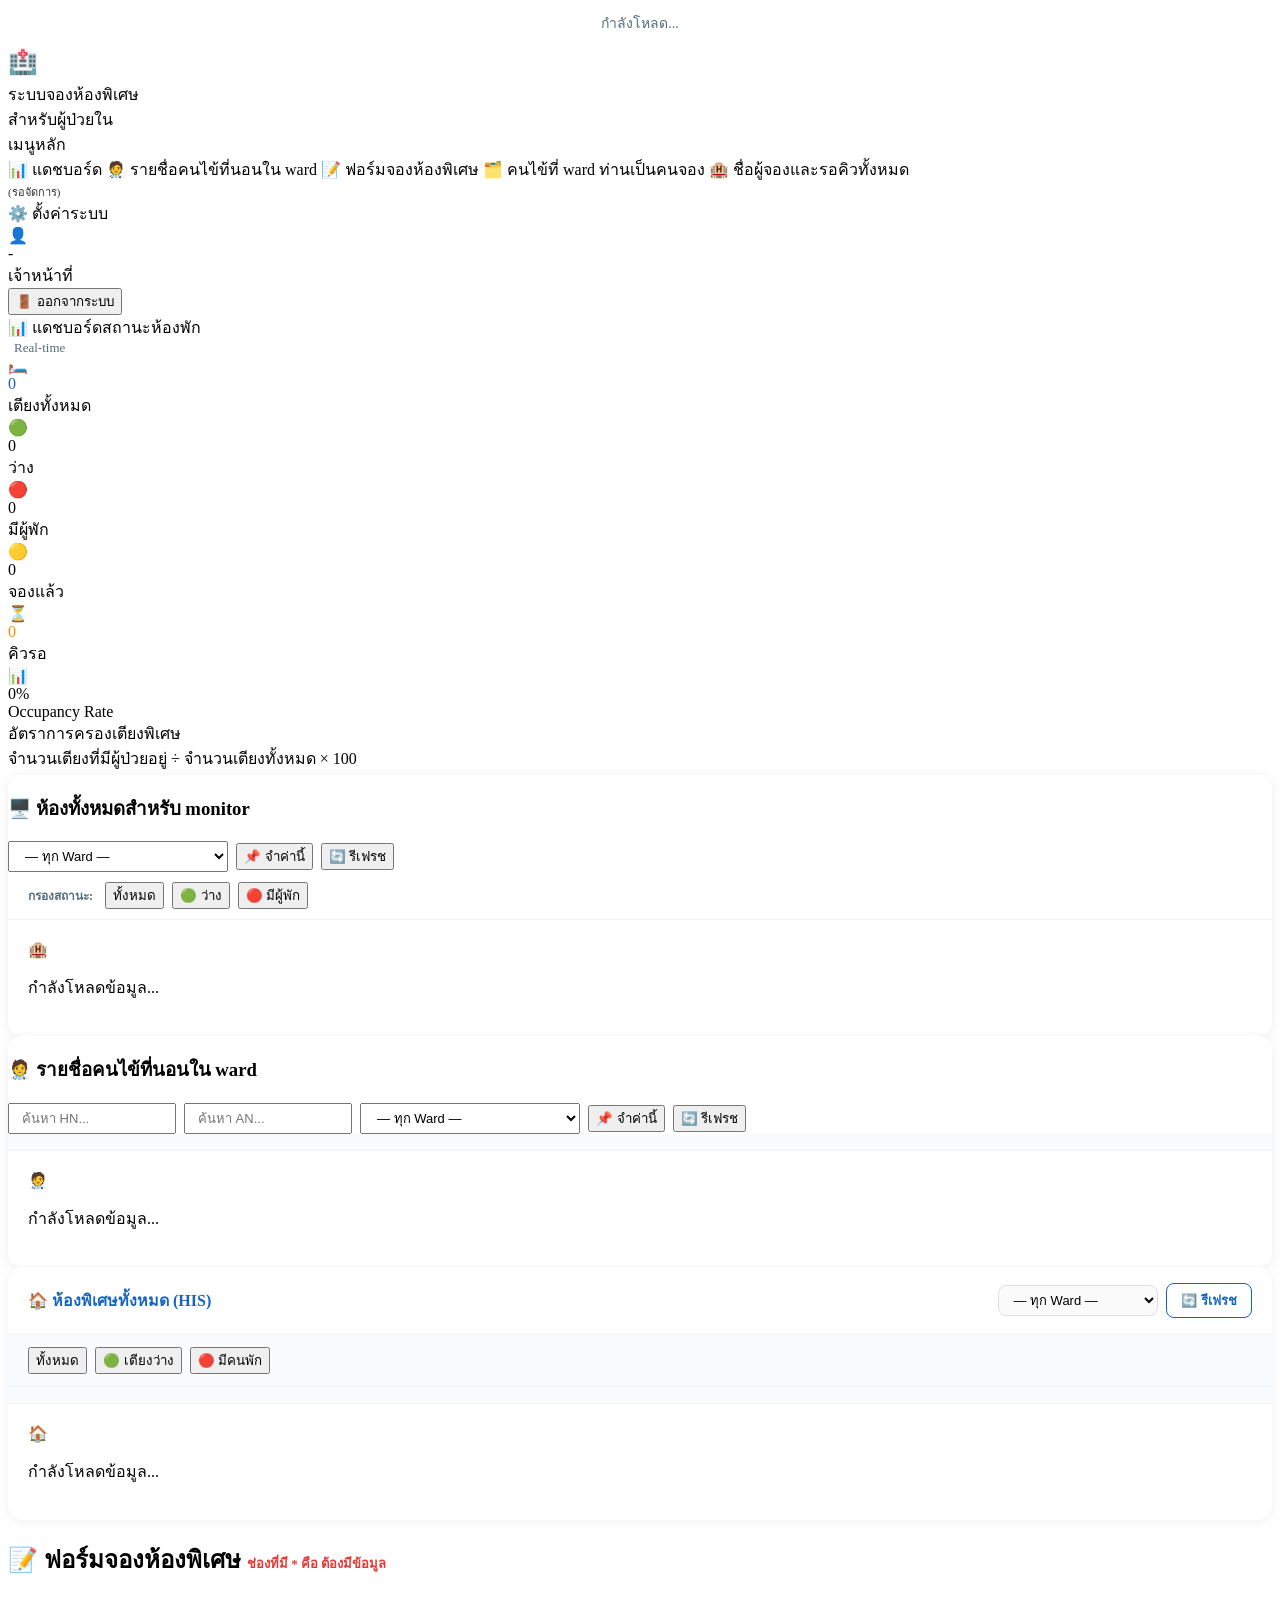
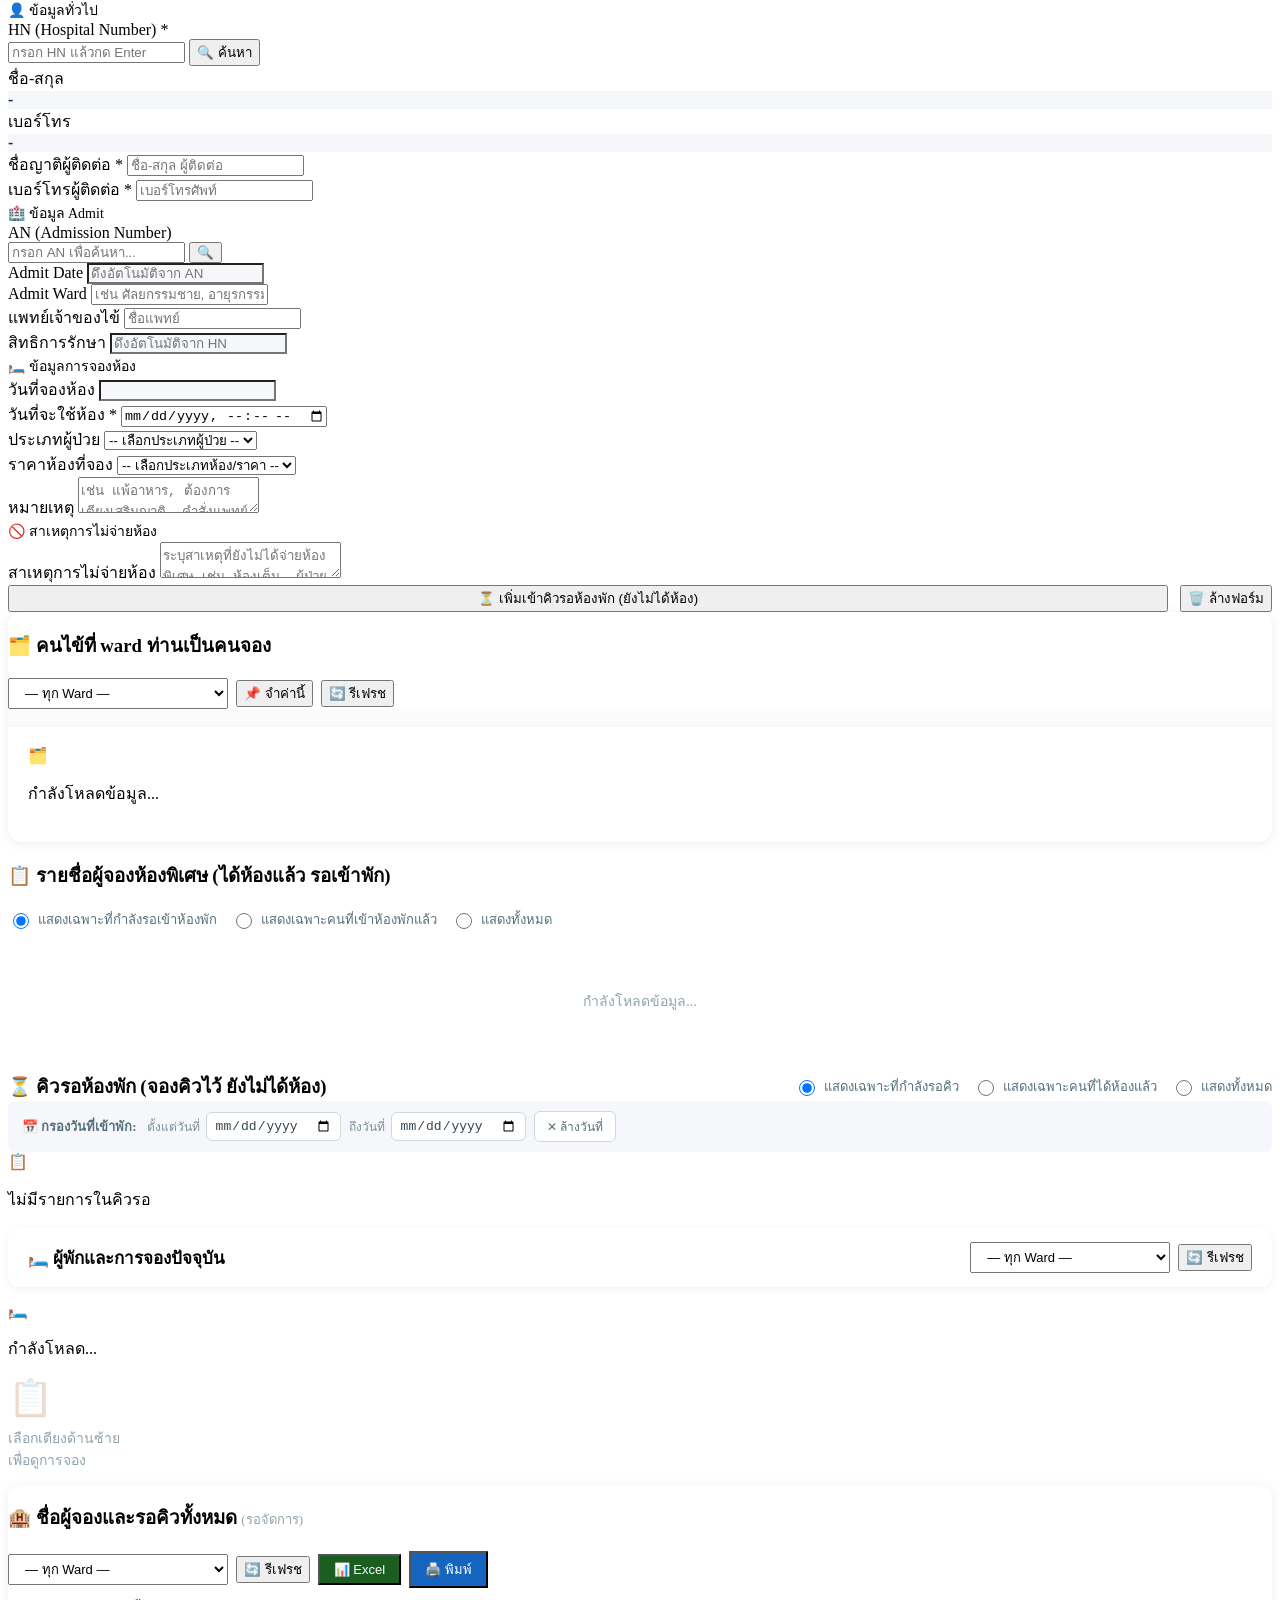
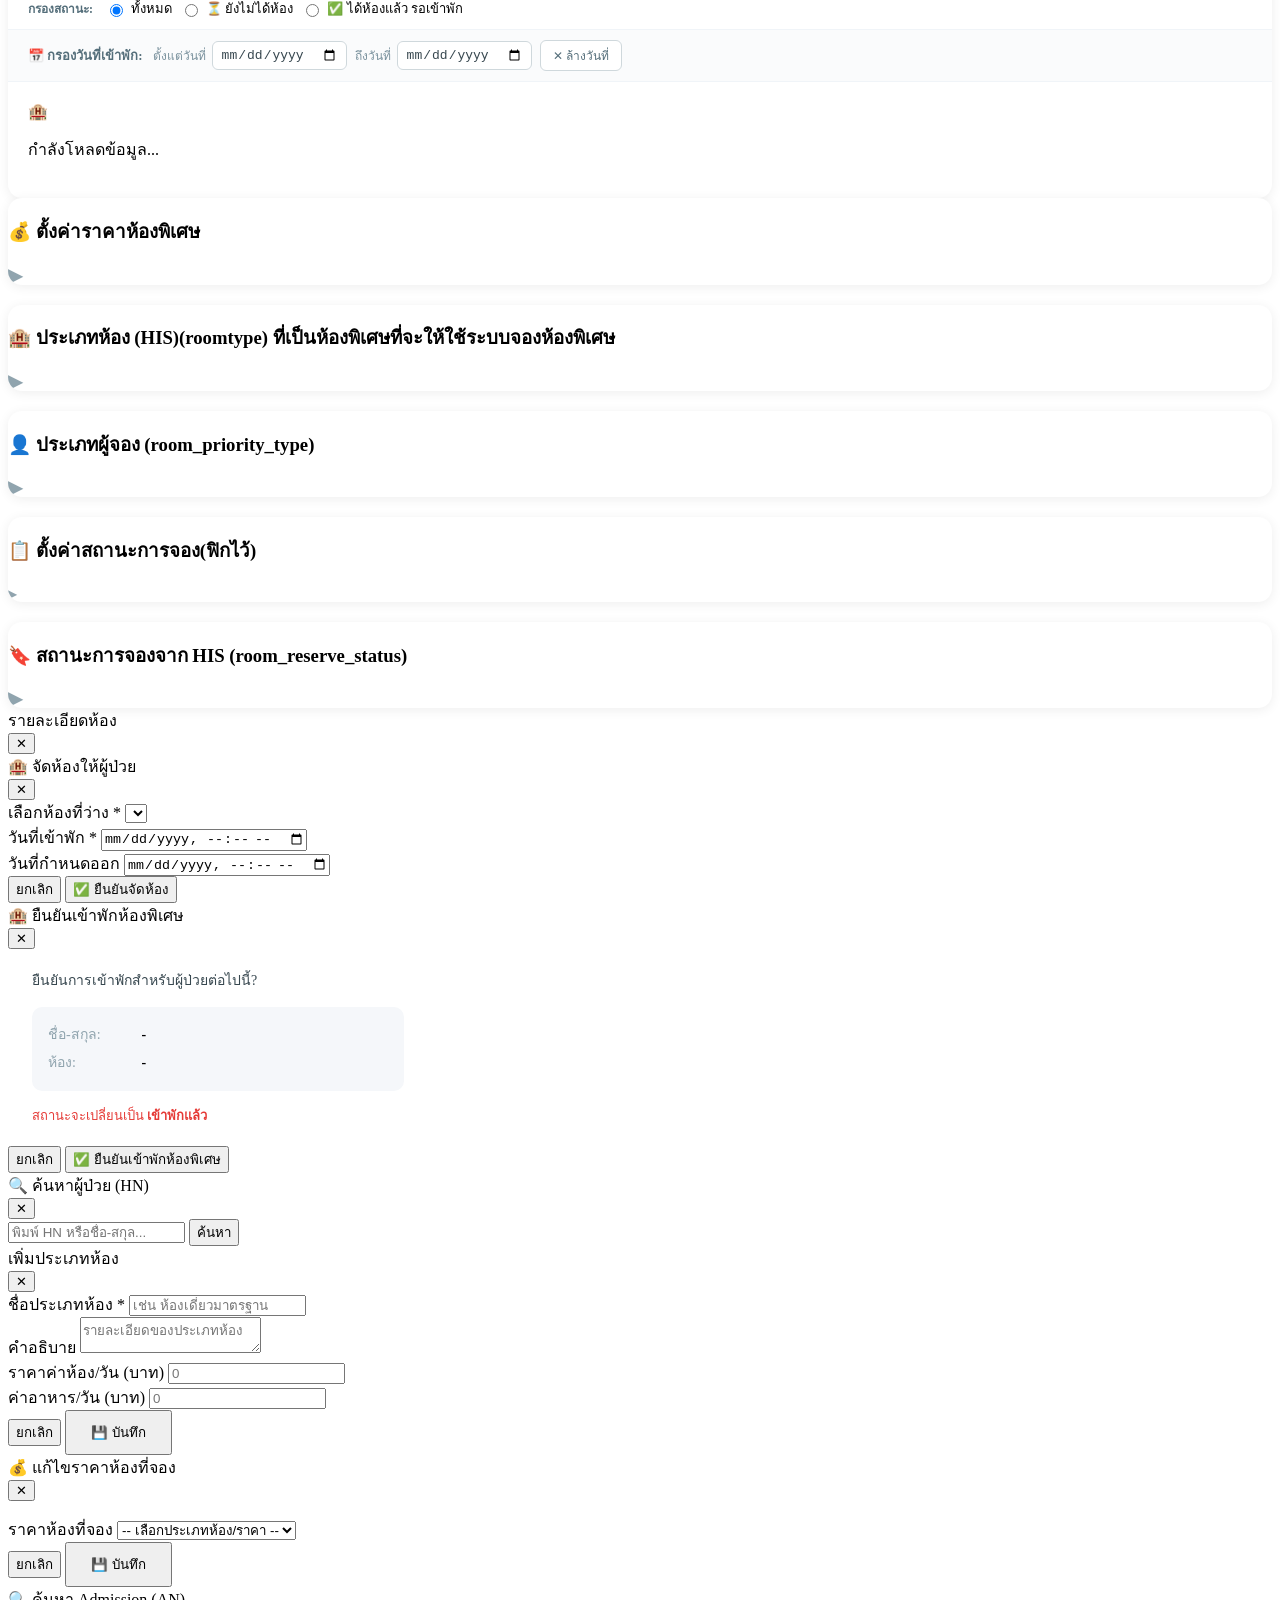
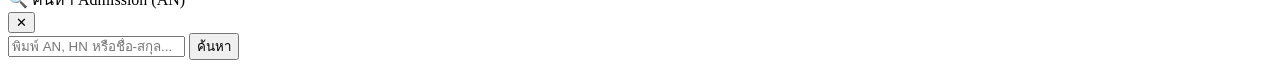
==== public/index.html @ 1f97c21b "feat: redesign booking form, add ward-patient views, restyle UI - Rework booking form into 4 section" ====
<!DOCTYPE html>
<html lang="th">
<head>
  <meta charset="UTF-8">
  <meta name="viewport" content="width=device-width, initial-scale=1.0">
  <title>ระบบจองห้องพิเศษสำหรับผู้ป่วยใน</title>
  <link href="https://fonts.googleapis.com/css2?family=Sarabun:wght@300;400;500;600;700;800&display=swap" rel="stylesheet">
  <link rel="stylesheet" href="/css/style.css">
</head>
<body>

<!-- Loading Overlay -->
<div class="loading-overlay" id="loadingOverlay">
  <div style="text-align:center">
    <div class="spinner"></div>
    <p style="margin-top:12px;color:#546E7A;font-size:14px">กำลังโหลด...</p>
  </div>
</div>

<!-- Toast Container -->
<div class="toast-container" id="toastContainer"></div>

<!-- App Layout -->
<div class="app-layout">

  <!-- Sidebar -->
  <nav class="sidebar" id="sidebar">
    <div class="sidebar-header">
      <div style="font-size:24px;margin-bottom:6px">🏥</div>
      <div class="hospital-name">ระบบจองห้องพิเศษ</div>
      <div class="system-name">สำหรับผู้ป่วยใน</div>
    </div>

    <div class="nav-section">
      <div class="nav-section-label">เมนูหลัก</div>
      <a class="nav-item active" id="nav-dashboard" onclick="switchTab('dashboard')">
        <span class="nav-icon">📊</span>
        <span>แดชบอร์ด</span>
      </a>
      <a class="nav-item" id="nav-wardpatients" onclick="switchTab('wardpatients')">
        <span class="nav-icon">🧑‍⚕️</span>
        <span>รายชื่อคนไข้ที่นอนใน ward</span>
      </a>
      <a class="nav-item" id="nav-specrooms" onclick="switchTab('specrooms')" style="display:none">
        <span class="nav-icon">🏠</span>
        <span>ห้องพิเศษทั้งหมด</span>
      </a>
      <a class="nav-item" id="nav-booking" onclick="switchTab('booking')">
        <span class="nav-icon">📝</span>
        <span>ฟอร์มจองห้องพิเศษ</span>
      </a>
      <a class="nav-item" id="nav-mywardbookings" onclick="switchTab('mywardbookings')">
        <span class="nav-icon">🗂️</span>
        <span>คนไข้ที่ ward ท่านเป็นคนจอง</span>
      </a>
      <a class="nav-item" id="nav-reservations" onclick="switchTab('reservations')" style="display:none">
        <span class="nav-icon">📋</span>
        <span>รายชื่อผู้จองห้องพิเศษ<br>(ได้ห้องแล้ว รอเข้าพัก)</span>
        <span class="nav-badge" id="reservationsBadge" style="display:none">0</span>
      </a>
      <a class="nav-item" id="nav-waitlist" onclick="switchTab('waitlist')" style="display:none">
        <span class="nav-icon">⏳</span>
        <span>คิวรอห้องพัก<br>(ยังไม่ได้ห้อง)</span>
        <span class="nav-badge" id="waitBadge" style="display:none">0</span>
      </a>
      <a class="nav-item" id="nav-current" onclick="switchTab('current')" style="display:none">
        <span class="nav-icon">🛏️</span>
        <span>ผู้พักปัจจุบัน</span>
      </a>
      <a class="nav-item" id="nav-allrooms" onclick="switchTab('allrooms')">
        <span class="nav-icon">🏨</span>
        <span>ชื่อผู้จองและรอคิวทั้งหมด<br><span style="font-size:11px;opacity:0.8">(รอจัดการ)</span></span>
      </a>
    </div>

    <div class="sidebar-footer">
      <a class="nav-item" id="nav-settings" onclick="switchTab('settings')" style="margin-bottom:4px">
        <span class="nav-icon">⚙️</span>
        <span>ตั้งค่าระบบ</span>
      </a>
      <div class="user-info">
        <div class="user-avatar">👤</div>
        <div>
          <div class="user-name" id="sidebarUserName">-</div>
          <div class="user-role">เจ้าหน้าที่</div>
        </div>
      </div>
      <button class="btn-logout" onclick="logout()">
        <span>🚪</span>
        <span>ออกจากระบบ</span>
      </button>
    </div>
  </nav>

  <!-- Main Content -->
  <div class="main-content">
    <!-- Topbar -->
    <header class="topbar">
      <div class="topbar-title" id="topbarTitle">📊 แดชบอร์ดสถานะห้องพัก</div>
      <div class="topbar-right">
        <div style="display:flex;align-items:center;gap:6px;font-size:13px;color:#546E7A">
          <span class="realtime-dot"></span>
          <span>Real-time</span>
        </div>
        <div class="datetime-display" id="clockDisplay"></div>
      </div>
    </header>

    <!-- Page Content -->
    <div class="page-content">

      <!-- ===== TAB: DASHBOARD ===== -->
      <div class="tab-panel active" id="panel-dashboard">
        <!-- Stats -->
        <div class="stats-grid" id="statsGrid">
          <div class="stat-card" style="border-left-color:#1565C0">
            <div class="stat-icon">🛏️</div>
            <div>
              <div class="stat-number" id="countTotal" style="color:#1565C0">0</div>
              <div class="stat-label">เตียงทั้งหมด</div>
            </div>
          </div>
          <div class="stat-card available">
            <div class="stat-icon">🟢</div>
            <div>
              <div class="stat-number" id="countAvailable">0</div>
              <div class="stat-label">ว่าง</div>
            </div>
          </div>
          <div class="stat-card occupied">
            <div class="stat-icon">🔴</div>
            <div>
              <div class="stat-number" id="countOccupied">0</div>
              <div class="stat-label">มีผู้พัก</div>
            </div>
          </div>
          <div class="stat-card reserved">
            <div class="stat-icon">🟡</div>
            <div>
              <div class="stat-number" id="countReserved">0</div>
              <div class="stat-label">จองแล้ว</div>
            </div>
          </div>
          <div class="stat-card" style="border-left-color:#FB8C00">
            <div class="stat-icon">⏳</div>
            <div>
              <div class="stat-number" id="countWaiting" style="color:#FB8C00">0</div>
              <div class="stat-label">คิวรอ</div>
            </div>
          </div>
          <div class="stat-card occupancy">
            <div class="stat-icon">📊</div>
            <div>
              <div class="stat-number" id="countOccupancyRate">0%</div>
              <div class="stat-label">Occupancy Rate</div>
              <div class="stat-desc">อัตราการครองเตียงพิเศษ<br>จำนวนเตียงที่มีผู้ป่วยอยู่ ÷ จำนวนเตียงทั้งหมด × 100</div>
            </div>
          </div>
        </div>

        <!-- ห้องทั้งหมดสำหรับ monitor -->
        <div style="background:#fff;border-radius:14px;box-shadow:0 2px 12px rgba(0,0,0,.07);overflow:hidden;margin-top:4px">
          <div class="section-header" style="flex-wrap:wrap;gap:10px">
            <h3>🖥️ ห้องทั้งหมดสำหรับ monitor</h3>
            <div style="display:flex;gap:8px;align-items:center;flex-wrap:wrap">
              <select id="dashBedWardFilter" class="select-control"
                style="width:220px;padding:6px 12px;font-size:13px"
                onchange="filterDashHosBeds()">
                <option value="">— ทุก Ward —</option>
              </select>
              <button class="btn btn-secondary btn-sm" id="dashWardRememberBtn" onclick="rememberDashWard()" title="จำค่า Ward ที่เลือกไว้ ครั้งหน้าเปิดมาจะเลือกให้อัตโนมัติ">📌 จำค่านี้</button>
              <button class="btn btn-secondary btn-sm" onclick="loadHosBeds()">🔄 รีเฟรช</button>
            </div>
          </div>
          <div style="padding:10px 20px;border-bottom:1px solid #F0F4F8;display:flex;align-items:center;gap:8px;flex-wrap:wrap">
            <span style="font-size:12px;font-weight:700;color:#546E7A;margin-right:4px">กรองสถานะ:</span>
            <button class="dash-bed-filter-btn active" data-status="" onclick="setDashBedStatusFilter('',this)">ทั้งหมด</button>
            <button class="dash-bed-filter-btn" data-status="available" onclick="setDashBedStatusFilter('available',this)">🟢 ว่าง</button>
            <button class="dash-bed-filter-btn" data-status="occupied" onclick="setDashBedStatusFilter('occupied',this)">🔴 มีผู้พัก</button>
          </div>
          <div id="dashAllRoomsContent" style="padding:20px">
            <div class="empty-state"><div class="empty-icon">🏨</div><p>กำลังโหลดข้อมูล...</p></div>
          </div>
        </div>
      </div>

      <!-- ===== TAB: WARD PATIENTS ===== -->
      <div class="tab-panel" id="panel-wardpatients">
        <div style="background:#fff;border-radius:14px;box-shadow:0 2px 12px rgba(0,0,0,.07);overflow:hidden">
          <div class="section-header" style="flex-wrap:wrap;gap:10px">
            <h3>🧑‍⚕️ รายชื่อคนไข้ที่นอนใน ward</h3>
            <div style="display:flex;gap:8px;align-items:center;flex-wrap:wrap">
              <input type="text" id="wardPatientsHnFilter" class="form-control" placeholder="ค้นหา HN..."
                style="width:140px;padding:6px 12px;font-size:13px" oninput="filterWardPatients()">
              <input type="text" id="wardPatientsAnFilter" class="form-control" placeholder="ค้นหา AN..."
                style="width:140px;padding:6px 12px;font-size:13px" oninput="filterWardPatients()">
              <select id="wardPatientsWardFilter" class="select-control"
                style="width:220px;padding:6px 12px;font-size:13px"
                onchange="filterWardPatients()">
                <option value="">— ทุก Ward —</option>
              </select>
              <button class="btn btn-secondary btn-sm" id="wardPatientsRememberBtn" onclick="rememberWardPatientsWard()" title="จำค่า Ward ที่เลือกไว้ จนกว่าจะเปลี่ยน">📌 จำค่านี้</button>
              <button class="btn btn-secondary btn-sm" onclick="loadWardPatients()">🔄 รีเฟรช</button>
            </div>
          </div>
          <div id="wardPatientsCountBar" style="padding:8px 20px;font-size:12px;color:#90A4AE;background:#fafbfc;border-bottom:1px solid #f0f4f8"></div>
          <div id="wardPatientsContent" style="padding:20px">
            <div class="empty-state"><div class="empty-icon">🧑‍⚕️</div><p>กำลังโหลดข้อมูล...</p></div>
          </div>
        </div>
      </div>

      <!-- ===== TAB: SPECIAL ROOMS ALL ===== -->
      <div class="tab-panel" id="panel-specrooms">
        <div style="background:#fff;border-radius:14px;box-shadow:0 2px 8px rgba(0,0,0,.06);overflow:hidden">
          <!-- Header -->
          <div style="padding:16px 20px;display:flex;align-items:center;justify-content:space-between;flex-wrap:wrap;gap:10px;border-bottom:1px solid #f0f4f8">
            <h3 style="margin:0;font-size:16px;font-weight:700;color:#1565C0">🏠 ห้องพิเศษทั้งหมด (HIS)</h3>
            <div style="display:flex;gap:8px;align-items:center;flex-wrap:wrap">
              <select id="specWardFilter" onchange="filterSpecBeds()"
                style="padding:6px 10px;border:1px solid #e0e0e0;border-radius:8px;font-size:13px;background:#fafafa;min-width:160px">
                <option value="">— ทุก Ward —</option>
              </select>
              <button onclick="loadSpecRooms()" style="padding:6px 14px;border:1px solid #1565C0;border-radius:8px;background:#fff;color:#1565C0;font-size:13px;cursor:pointer;font-weight:600">🔄 รีเฟรช</button>
            </div>
          </div>
          <!-- Status filter chips -->
          <div style="padding:12px 20px;display:flex;gap:8px;flex-wrap:wrap;background:#fafbfc;border-bottom:1px solid #f0f4f8">
            <button class="spec-filter-btn active" onclick="setSpecFilter('all',this)">ทั้งหมด</button>
            <button class="spec-filter-btn"         onclick="setSpecFilter('available',this)">🟢 เตียงว่าง</button>
            <button class="spec-filter-btn"         onclick="setSpecFilter('occupied',this)">🔴 มีคนพัก</button>
          </div>
          <!-- Count bar -->
          <div id="specCountBar" style="padding:8px 20px;font-size:12px;color:#90A4AE;background:#fafbfc;border-bottom:1px solid #f0f4f8"></div>
          <!-- Content -->
          <div id="specRoomsHisContent" style="padding:20px">
            <div class="empty-state"><div class="empty-icon">🏠</div><p>กำลังโหลดข้อมูล...</p></div>
          </div>
        </div>
      </div>

      <!-- ===== TAB: BOOKING FORM ===== -->
      <div class="tab-panel" id="panel-booking">
        <div class="booking-form-grid">
          <h2 class="section-title" style="grid-column:1/-1">📝 ฟอร์มจองห้องพิเศษ <span style="font-size:13px;font-weight:700;color:#E53935">ช่องที่มี * คือ ต้องมีข้อมูล</span></h2>

          <!-- Section 1: ข้อมูลทั่วไป -->
          <div class="booking-section-card">
            <div class="section-title" style="font-size:14px;margin-top:0">👤 ข้อมูลทั่วไป</div>

            <div class="form-group" style="position:relative">
              <label>HN (Hospital Number) <span class="required-star">*</span></label>
              <div class="hn-search-group">
                <input type="text" id="bnHn" class="form-control" placeholder="กรอก HN แล้วกด Enter"
                  onkeydown="if(event.key==='Enter')searchPatient()">
                <button class="btn btn-info" onclick="openHnSearch()">🔍 ค้นหา</button>
              </div>
            </div>

            <div class="patient-info-box show" id="patientInfoBox" style="background:none;padding:0;margin:0;display:block">
              <div class="form-group">
                <label>ชื่อ-สกุล</label>
                <div class="form-control" style="background:#F5F7FA;color:#1A237E;font-weight:600" id="piName">-</div>
              </div>
              <div class="info-row" style="display:none">
                <span class="info-label">HN:</span>
                <span class="info-value" id="piHN">-</span>
              </div>
              <div class="form-group">
                <label>เบอร์โทร</label>
                <div class="form-control" style="background:#F5F7FA;color:#1A237E;font-weight:600" id="piPhone">-</div>
              </div>
              <div class="info-row" style="display:none">
                <span class="info-label">สิทธิการรักษา:</span>
                <span class="info-value" id="piRights">-</span>
              </div>
            </div>

            <input type="hidden" id="bnPatientName">
            <input type="hidden" id="bnRightsType">

            <div class="form-group">
              <label>ชื่อญาติผู้ติดต่อ <span class="required-star">*</span></label>
              <input type="text" id="bnContactName" class="form-control" placeholder="ชื่อ-สกุล ผู้ติดต่อ">
            </div>
            <div class="form-group" style="margin-bottom:0">
              <label>เบอร์โทรผู้ติดต่อ <span class="required-star">*</span></label>
              <input type="text" id="bnContactPhone" class="form-control" placeholder="เบอร์โทรศัพท์">
            </div>
          </div>

          <!-- Section 2: ข้อมูล Admit -->
          <div class="booking-section-card">
            <div class="section-title" style="font-size:14px;margin-top:0">🏥 ข้อมูล Admit</div>

            <div class="form-group" style="position:relative">
              <label>AN (Admission Number)</label>
              <div class="hn-search-group">
                <input type="text" id="bnAn" class="form-control" placeholder="กรอก AN เพื่อค้นหา..."
                  oninput="debounceAnInline()"
                  onkeydown="if(event.key==='Escape'){hideAnDropdown()}else if(event.key==='Enter'){fillWardByAN(this.value.trim());hideAnDropdown()}"
                  autocomplete="off">
                <button class="btn btn-info" onclick="openAnSearch()">🔍</button>
              </div>
              <div id="bnAnDropdown" class="inline-search-dropdown" style="display:none"></div>
            </div>
            <div class="form-group">
              <label>Admit Date</label>
              <input type="text" id="bnAdmitDate" class="form-control" placeholder="ดึงอัตโนมัติจาก AN" readonly
                style="background:#F5F7FA">
            </div>
            <div class="form-group">
              <label>Admit Ward</label>
              <input type="text" id="bnWard" class="form-control" placeholder="เช่น ศัลยกรรมชาย, อายุรกรรมหญิง">
            </div>
            <div class="form-group">
              <label>แพทย์เจ้าของไข้</label>
              <input type="text" id="bnDoctor" class="form-control" placeholder="ชื่อแพทย์">
            </div>
            <div class="form-group" style="margin-bottom:0">
              <label>สิทธิการรักษา</label>
              <input type="text" id="bnRightsDisplay" class="form-control" placeholder="ดึงอัตโนมัติจาก HN" readonly
                style="background:#F5F7FA">
            </div>
          </div>

          <!-- Section 3: ข้อมูลการจองห้อง -->
          <div class="booking-section-card">
            <div class="section-title" style="font-size:14px;margin-top:0">🛏️ ข้อมูลการจองห้อง</div>

            <div class="form-group">
              <label>วันที่จองห้อง</label>
              <input type="text" id="bnBookingDate" class="form-control" readonly style="background:#F5F7FA">
            </div>
            <div class="form-group">
              <label>วันที่จะใช้ห้อง <span class="required-star">*</span></label>
              <input type="datetime-local" id="bnCheckIn" class="form-control">
            </div>
            <div class="form-group">
              <label>ประเภทผู้ป่วย</label>
              <select id="bnPriorityType" class="select-control">
                <option value="">-- เลือกประเภทผู้ป่วย --</option>
              </select>
            </div>
            <div class="form-group">
              <label>ราคาห้องที่จอง</label>
              <select id="bnRoomPriceType" class="select-control">
                <option value="">-- เลือกประเภทห้อง/ราคา --</option>
              </select>
            </div>
            <div class="form-group" style="margin-bottom:0">
              <label>หมายเหตุ</label>
              <textarea id="bnNotes" class="form-control" rows="2"
                placeholder="เช่น แพ้อาหาร, ต้องการเตียงเสริมญาติ, คำสั่งแพทย์แยกห้อง"></textarea>
            </div>
          </div>

          <!-- Section 4: สาเหตุการไม่จ่ายห้อง -->
          <div class="booking-section-card">
            <div class="section-title" style="font-size:14px;margin-top:0">🚫 สาเหตุการไม่จ่ายห้อง</div>
            <div class="form-group" style="margin-bottom:0;height:calc(100% - 30px)">
              <label>สาเหตุการไม่จ่ายห้อง</label>
              <textarea id="bnNoRoomReason" class="form-control" style="height:calc(100% - 26px);resize:vertical"
                placeholder="ระบุสาเหตุที่ยังไม่ได้จ่ายห้องพิเศษ เช่น ห้องเต็ม, ผู้ป่วยรอพิจารณาสิทธิ์"></textarea>
            </div>
          </div>

          <!-- Actions -->
          <div style="grid-column:1/-1;display:flex;gap:12px">
            <button class="btn btn-primary" style="flex:1;display:none" onclick="submitBooking()">✅ บันทึกการจอง (ได้ห้องแล้วรอเข้าพัก)</button>
            <button class="btn btn-warning" style="flex:1" onclick="addToWaitlist()">⏳ เพิ่มเข้าคิวรอห้องพัก (ยังไม่ได้ห้อง)</button>
            <button class="btn btn-secondary" onclick="clearBookingForm()">🗑️ ล้างฟอร์ม</button>
          </div>
        </div>

        <!-- ซ่อนไว้: ตัวเลือกห้อง/เตียงจริงจาก HIS เดิม (ยังใช้โดยฟังก์ชันจองด่วนจากแดชบอร์ด) -->
        <div style="display:none" aria-hidden="true">
          <select id="bnWardFilter" onchange="onWardFilterChange()"><option value="">— เลือกหอผู้ป่วย —</option></select>
          <select id="bnRoomType" onchange="filterRoomsByType()"><option value="">-- เลือกประเภทห้อง --</option></select>
          <select id="bnRoomNo" onchange="filterBedsByRoom()"><option value="">-- เลือกห้อง --</option></select>
          <select id="bnRoomId" onchange="showRoomPrice()"><option value="">-- เลือกเตียง --</option></select>
          <div id="roomPriceBox"><span id="priceTotal">-</span></div>
          <input type="date" id="bnCheckOut">
          <input type="number" id="bnDeposit">
        </div>
      </div>

      <!-- ===== TAB: MY WARD BOOKINGS ===== -->
      <div class="tab-panel" id="panel-mywardbookings">
        <div style="background:#fff;border-radius:14px;box-shadow:0 2px 12px rgba(0,0,0,.07);overflow:hidden">
          <div class="section-header" style="flex-wrap:wrap;gap:10px">
            <h3>🗂️ คนไข้ที่ ward ท่านเป็นคนจอง</h3>
            <div style="display:flex;gap:8px;align-items:center;flex-wrap:wrap">
              <select id="myWardBookingsWardFilter" class="select-control"
                style="width:220px;padding:6px 12px;font-size:13px"
                onchange="filterMyWardBookings()">
                <option value="">— ทุก Ward —</option>
              </select>
              <button class="btn btn-secondary btn-sm" id="myWardBookingsRememberBtn" onclick="rememberMyWardBookingsWard()" title="จำค่า Ward ที่เลือกไว้ จนกว่าจะเปลี่ยน">📌 จำค่านี้</button>
              <button class="btn btn-secondary btn-sm" onclick="loadMyWardBookings()">🔄 รีเฟรช</button>
            </div>
          </div>
          <div id="myWardBookingsCountBar" style="padding:8px 20px;font-size:12px;color:#90A4AE;background:#fafbfc;border-bottom:1px solid #f0f4f8"></div>
          <div id="myWardBookingsContent" style="padding:20px">
            <div class="empty-state"><div class="empty-icon">🗂️</div><p>กำลังโหลดข้อมูล...</p></div>
          </div>
        </div>
      </div>

      <!-- ===== TAB: RESERVATIONS LIST ===== -->
      <div class="tab-panel" id="panel-reservations">
        <div class="waitlist-table-wrap">
          <div class="section-header">
            <h3>📋 รายชื่อผู้จองห้องพิเศษ (ได้ห้องแล้ว รอเข้าพัก)</h3>
            <div style="display:flex;align-items:center;gap:14px">
              <label style="display:flex;align-items:center;gap:6px;font-size:13px;font-weight:400;cursor:pointer;color:#546E7A">
                <input type="radio" name="reservFilter" id="reservShowWaiting" value="reserved" onchange="loadReservations()" checked
                  style="width:16px;height:16px;cursor:pointer;accent-color:var(--primary)">
                แสดงเฉพาะที่กำลังรอเข้าห้องพัก
              </label>
              <label style="display:flex;align-items:center;gap:6px;font-size:13px;font-weight:400;cursor:pointer;color:#546E7A">
                <input type="radio" name="reservFilter" id="reservShowOccupied" value="occupied" onchange="loadReservations()"
                  style="width:16px;height:16px;cursor:pointer;accent-color:#43A047">
                แสดงเฉพาะคนที่เข้าห้องพักแล้ว
              </label>
              <label style="display:flex;align-items:center;gap:6px;font-size:13px;font-weight:400;cursor:pointer;color:#546E7A">
                <input type="radio" name="reservFilter" id="reservShowAll" value="all" onchange="loadReservations()"
                  style="width:16px;height:16px;cursor:pointer;accent-color:#78909C">
                แสดงทั้งหมด
              </label>
            </div>
          </div>
          <div style="padding:20px">
            <div id="reservationsTableWrap">
              <div style="text-align:center;color:#90A4AE;padding:40px 0;font-size:14px">กำลังโหลดข้อมูล...</div>
            </div>
          </div>
        </div>
      </div>

      <!-- ===== TAB: WAITLIST ===== -->
      <div class="tab-panel" id="panel-waitlist">
        <div class="waitlist-table-wrap">
          <div class="section-header" style="flex-direction:column;align-items:flex-start;gap:10px">
            <div style="display:flex;align-items:center;justify-content:space-between;width:100%;flex-wrap:wrap;gap:10px">
              <h3 style="margin:0">⏳ คิวรอห้องพัก (จองคิวไว้ ยังไม่ได้ห้อง)</h3>
              <div style="display:flex;align-items:center;gap:14px;flex-wrap:wrap">
                <label style="display:flex;align-items:center;gap:6px;font-size:13px;font-weight:400;cursor:pointer;color:#546E7A">
                  <input type="radio" name="waitlistFilter" id="waitlistShowWaiting" value="waiting" onchange="loadWaitlist()" checked
                    style="width:16px;height:16px;cursor:pointer;accent-color:var(--primary)">
                  แสดงเฉพาะที่กำลังรอคิว
                </label>
                <label style="display:flex;align-items:center;gap:6px;font-size:13px;font-weight:400;cursor:pointer;color:#546E7A">
                  <input type="radio" name="waitlistFilter" id="waitlistShowReserved" value="reserved" onchange="loadWaitlist()"
                    style="width:16px;height:16px;cursor:pointer;accent-color:#43A047">
                  แสดงเฉพาะคนที่ได้ห้องแล้ว
                </label>
                <label style="display:flex;align-items:center;gap:6px;font-size:13px;font-weight:400;cursor:pointer;color:#546E7A">
                  <input type="radio" name="waitlistFilter" id="waitlistShowAll" value="all" onchange="loadWaitlist()"
                    style="width:16px;height:16px;cursor:pointer;accent-color:#78909C">
                  แสดงทั้งหมด
                </label>
              </div>
            </div>
            <div style="display:flex;align-items:center;gap:10px;flex-wrap:wrap;background:#F5F7FA;border-radius:8px;padding:10px 14px;width:100%;box-sizing:border-box">
              <span style="font-size:13px;font-weight:600;color:#546E7A;white-space:nowrap">📅 กรองวันที่เข้าพัก:</span>
              <div style="display:flex;align-items:center;gap:8px;flex-wrap:wrap">
                <div style="display:flex;align-items:center;gap:6px">
                  <label style="font-size:12px;color:#78909C;white-space:nowrap">ตั้งแต่วันที่</label>
                  <input type="date" id="wlDateFrom" onchange="loadWaitlist()"
                    style="font-size:13px;padding:5px 8px;border:1px solid #CFD8DC;border-radius:6px;color:#37474F;background:#fff;cursor:pointer">
                </div>
                <div style="display:flex;align-items:center;gap:6px">
                  <label style="font-size:12px;color:#78909C;white-space:nowrap">ถึงวันที่</label>
                  <input type="date" id="wlDateTo" onchange="loadWaitlist()"
                    style="font-size:13px;padding:5px 8px;border:1px solid #CFD8DC;border-radius:6px;color:#37474F;background:#fff;cursor:pointer">
                </div>
                <button onclick="clearWlDateFilter()" title="ล้างตัวกรองวันที่"
                  style="font-size:12px;padding:5px 12px;border:1px solid #CFD8DC;border-radius:6px;background:#fff;color:#546E7A;cursor:pointer;white-space:nowrap">
                  ✕ ล้างวันที่
                </button>
              </div>
              <span id="wlDateFilterInfo" style="font-size:12px;color:#F57C00;font-weight:500;display:none"></span>
            </div>
          </div>
          <div id="waitlistContent">
            <div class="empty-state">
              <div class="empty-icon">📋</div>
              <p>ไม่มีรายการในคิวรอ</p>
            </div>
          </div>
        </div>
      </div>

      <!-- ===== TAB: CURRENT OCCUPANTS ===== -->
      <div class="tab-panel" id="panel-current">
        <!-- header bar -->
        <div style="background:#fff;border-radius:12px;padding:14px 20px;margin-bottom:14px;
                    display:flex;align-items:center;justify-content:space-between;
                    box-shadow:0 2px 8px rgba(0,0,0,.06)">
          <div style="font-size:17px;font-weight:700;color:var(--primary-dark)">🛏️ ผู้พักและการจองปัจจุบัน</div>
          <div style="display:flex;gap:8px;align-items:center">
            <select id="occupantWardFilter" class="select-control"
              style="width:200px;padding:6px 12px;font-size:13px"
              onchange="filterOccupants()">
              <option value="">— ทุก Ward —</option>
            </select>
            <button class="btn btn-secondary btn-sm" onclick="loadOccupants()">🔄 รีเฟรช</button>
          </div>
        </div>

        <!-- split panel -->
        <div class="current-split">
          <!-- LEFT: occupants -->
          <div class="current-left" id="occupantsPanel">
            <div class="empty-state">
              <div class="empty-icon">🛏️</div><p>กำลังโหลด...</p>
            </div>
          </div>
          <!-- RIGHT: bookings for selected bed -->
          <div class="current-right" id="bookingsPanel">
            <div class="right-placeholder">
              <div style="font-size:36px;opacity:.25">📋</div>
              <p style="color:#90A4AE;margin-top:8px;font-size:14px">เลือกเตียงด้านซ้าย<br>เพื่อดูการจอง</p>
            </div>
          </div>
        </div>
      </div>

      <!-- ===== TAB: ALL QUEUE (waiting + reserved combined) ===== -->
      <div class="tab-panel" id="panel-allrooms">
        <div style="background:#fff;border-radius:14px;box-shadow:0 2px 12px rgba(0,0,0,.07);overflow:hidden">
          <div class="section-header" style="flex-wrap:wrap;gap:10px">
            <h3>🏨 ชื่อผู้จองและรอคิวทั้งหมด <span style="font-size:13px;font-weight:400;color:#90A4AE">(รอจัดการ)</span></h3>
            <div style="display:flex;gap:8px;align-items:center;flex-wrap:wrap">
              <select id="allQueueWardFilter" class="select-control"
                style="width:220px;padding:6px 12px;font-size:13px"
                onchange="filterAllQueue()">
                <option value="">— ทุก Ward —</option>
              </select>
              <button class="btn btn-secondary btn-sm" onclick="loadAllQueue()">🔄 รีเฟรช</button>
              <button class="btn btn-sm" onclick="exportAllQueueExcel()"
                style="background:#1B5E20;color:#fff;padding:6px 14px;font-size:13px">📊 Excel</button>
              <button class="btn btn-sm" onclick="printAllQueue()"
                style="background:#1565C0;color:#fff;padding:6px 14px;font-size:13px">🖨️ พิมพ์</button>
            </div>
          </div>
          <!-- status filter -->
          <div style="padding:10px 20px;border-bottom:1px solid #F0F4F8;display:flex;align-items:center;gap:8px;flex-wrap:wrap">
            <span style="font-size:12px;font-weight:700;color:#546E7A;margin-right:4px">กรองสถานะ:</span>
            <label style="cursor:pointer;display:flex;align-items:center;gap:5px;font-size:13px;font-weight:500">
              <input type="radio" name="allQueueFilter" value="all" checked onchange="filterAllQueue()"> ทั้งหมด
            </label>
            <label style="cursor:pointer;display:flex;align-items:center;gap:5px;font-size:13px;font-weight:500">
              <input type="radio" name="allQueueFilter" value="waiting" onchange="filterAllQueue()"> ⏳ ยังไม่ได้ห้อง
            </label>
            <label style="cursor:pointer;display:flex;align-items:center;gap:5px;font-size:13px;font-weight:500">
              <input type="radio" name="allQueueFilter" value="reserved" onchange="filterAllQueue()"> ✅ ได้ห้องแล้ว รอเข้าพัก
            </label>
          </div>
          <!-- date filter -->
          <div style="padding:10px 20px;border-bottom:1px solid #F0F4F8;display:flex;align-items:center;gap:10px;flex-wrap:wrap;background:#FAFBFC">
            <span style="font-size:13px;font-weight:600;color:#546E7A;white-space:nowrap">📅 กรองวันที่เข้าพัก:</span>
            <div style="display:flex;align-items:center;gap:8px;flex-wrap:wrap">
              <div style="display:flex;align-items:center;gap:6px">
                <label style="font-size:12px;color:#78909C;white-space:nowrap">ตั้งแต่วันที่</label>
                <input type="date" id="aqDateFrom" onchange="filterAllQueue()"
                  style="font-size:13px;padding:5px 8px;border:1px solid #CFD8DC;border-radius:6px;color:#37474F;background:#fff;cursor:pointer">
              </div>
              <div style="display:flex;align-items:center;gap:6px">
                <label style="font-size:12px;color:#78909C;white-space:nowrap">ถึงวันที่</label>
                <input type="date" id="aqDateTo" onchange="filterAllQueue()"
                  style="font-size:13px;padding:5px 8px;border:1px solid #CFD8DC;border-radius:6px;color:#37474F;background:#fff;cursor:pointer">
              </div>
              <button onclick="clearAqDateFilter()" title="ล้างตัวกรองวันที่"
                style="font-size:12px;padding:5px 12px;border:1px solid #CFD8DC;border-radius:6px;background:#fff;color:#546E7A;cursor:pointer;white-space:nowrap">
                ✕ ล้างวันที่
              </button>
            </div>
            <span id="aqDateFilterInfo" style="font-size:12px;color:#F57C00;font-weight:500;display:none"></span>
          </div>
          <div id="allQueueTableWrap" style="padding:20px">
            <div class="empty-state">
              <div class="empty-icon">🏨</div>
              <p>กำลังโหลดข้อมูล...</p>
            </div>
          </div>
        </div>
      </div>

      <!-- ===== TAB: SETTINGS ===== -->
      <div class="tab-panel" id="panel-settings">
        <div style="display:flex;flex-direction:column;gap:20px">

          <!-- กล่อง: ตั้งค่าราคาห้องพิเศษ -->
          <div style="background:#fff;border-radius:14px;box-shadow:0 2px 12px rgba(0,0,0,.07);overflow:hidden">
            <div class="section-header collapsible-header" onclick="toggleRoomTypesSettings()" style="cursor:pointer;user-select:none">
              <h3>💰 ตั้งค่าราคาห้องพิเศษ</h3>
              <div style="display:flex;align-items:center;gap:10px">
                <button class="btn btn-primary btn-sm" id="rtAddBtn"
                  onclick="event.stopPropagation();openRoomTypeModal()" style="display:none">➕ เพิ่มประเภทห้อง</button>
                <button class="btn btn-secondary btn-sm" id="rtRefreshBtn"
                  onclick="event.stopPropagation();loadRoomTypesSettings()" style="display:none">🔄 รีเฟรช</button>
                <span id="roomTypesSettingsChevron" style="font-size:20px;color:#90A4AE;transition:transform .25s;line-height:1">▶</span>
              </div>
            </div>
            <div id="roomTypesSettingsContainer" style="display:none">
              <div id="roomTypesTableWrap" style="padding:16px 20px">
                <div class="empty-state"><p>กำลังโหลด...</p></div>
              </div>
            </div>
          </div>

          <!-- กล่อง 3: ประเภทห้อง (HIS) -->
          <div style="background:#fff;border-radius:14px;box-shadow:0 2px 12px rgba(0,0,0,.07);overflow:hidden">
            <div class="section-header collapsible-header" onclick="toggleHisRoomtypes()" style="cursor:pointer;user-select:none">
              <h3>🏨 ประเภทห้อง (HIS)(roomtype) ที่เป็นห้องพิเศษที่จะให้ใช้ระบบจองห้องพิเศษ</h3>
              <div style="display:flex;align-items:center;gap:10px">
                <button class="btn btn-secondary btn-sm" id="hisRtRefreshBtn"
                  onclick="event.stopPropagation();loadHisRoomtypes()" style="display:none">🔄 รีเฟรช</button>
                <span id="hisRoomtypesChevron" style="font-size:20px;color:#90A4AE;transition:transform .25s;line-height:1">▶</span>
              </div>
            </div>
            <div id="hisRoomtypesContainer" style="display:none">
              <div id="hisRoomtypesWrap" style="padding:16px 20px">
                <div class="empty-state"><p>กำลังโหลด...</p></div>
              </div>
            </div>
          </div>

          <!-- กล่อง: ประเภทผู้จอง (HIS) -->
          <div style="background:#fff;border-radius:14px;box-shadow:0 2px 12px rgba(0,0,0,.07);overflow:hidden">
            <div class="section-header collapsible-header" onclick="togglePriorityTypes()" style="cursor:pointer;user-select:none">
              <h3>👤 ประเภทผู้จอง (room_priority_type)</h3>
              <div style="display:flex;align-items:center;gap:10px">
                <button class="btn btn-secondary btn-sm" id="ptRefreshBtn"
                  onclick="event.stopPropagation();loadPriorityTypes()" style="display:none">🔄 รีเฟรช</button>
                <span id="priorityTypesChevron" style="font-size:20px;color:#90A4AE;transition:transform .25s;line-height:1">▶</span>
              </div>
            </div>
            <div id="priorityTypesContainer" style="display:none">
              <div id="priorityTypesWrap" style="padding:16px 20px">
                <div class="empty-state"><p>กำลังโหลด...</p></div>
              </div>
              <!-- Add form -->
              <div style="padding:0 20px 20px;display:flex;gap:8px;align-items:center">
                <input type="text" id="newPriorityTypeName" class="form-control"
                  placeholder="ชื่อประเภทผู้จองใหม่"
                  style="max-width:320px"
                  onkeydown="if(event.key==='Enter')addPriorityType()">
                <button class="btn btn-primary btn-sm" onclick="addPriorityType()">+ เพิ่ม</button>
              </div>
            </div>
          </div>

          <!-- กล่อง 2: สถานะการจอง -->
          <div style="background:#fff;border-radius:14px;box-shadow:0 2px 12px rgba(0,0,0,.07);overflow:hidden">
            <div class="section-header collapsible-header" onclick="this.nextElementSibling.style.display=this.nextElementSibling.style.display==='none'?'block':'none';this.querySelector('.collapse-arrow').textContent=this.nextElementSibling.style.display==='none'?'▶':'▼'" style="cursor:pointer;user-select:none">
              <h3>📋 ตั้งค่าสถานะการจอง(ฟิกไว้)</h3>
              <span class="collapse-arrow" style="font-size:12px;color:#90A4AE">▶</span>
            </div>
            <div style="padding:16px 20px;display:none">
              <table class="config-table">
                <thead>
                  <tr>
                    <th>รหัสสถานะ</th>
                    <th>ชื่อแสดงผล</th>
                    <th>สี</th>
                    <th>ความหมาย</th>
                  </tr>
                </thead>
                <tbody>
                  <tr>
                    <td><code class="status-code">reserved</code></td>
                    <td><strong>จองแล้ว</strong></td>
                    <td><span class="status-chip chip-reserved">จองแล้ว</span></td>
                    <td>ห้องถูกจองไว้ ผู้ป่วยยังไม่เข้าพัก</td>
                  </tr>
                  <tr>
                    <td><code class="status-code">occupied</code></td>
                    <td><strong>เข้าพักแล้ว</strong></td>
                    <td><span class="status-chip chip-occupied">เข้าพักแล้ว</span></td>
                    <td>ผู้ป่วยเข้าพักในห้องแล้ว</td>
                  </tr>

                  <tr>
                    <td><code class="status-code">cancelled</code></td>
                    <td><strong>ยกเลิก</strong></td>
                    <td><span class="status-chip chip-cancelled">ยกเลิก</span></td>
                    <td>การจองถูกยกเลิก</td>
                  </tr>
                  <tr>
                    <td><code class="status-code">waiting</code></td>
                    <td><strong>รอคิว</strong></td>
                    <td><span class="status-chip chip-waiting">รอคิว</span></td>
                    <td>ผู้ป่วยอยู่ในคิวรอห้องพัก ยังไม่มีห้องว่าง</td>
                  </tr>
                </tbody>
              </table>
            </div>
          </div>

          <!-- กล่อง 4: สถานะการจองจาก HIS (room_reserve_status) -->
          <div style="background:#fff;border-radius:14px;box-shadow:0 2px 12px rgba(0,0,0,.07);overflow:hidden">
            <div class="section-header collapsible-header" onclick="toggleReserveStatuses()" style="cursor:pointer;user-select:none">
              <h3>🔖 สถานะการจองจาก HIS (room_reserve_status)</h3>
              <div style="display:flex;align-items:center;gap:10px">
                <button class="btn btn-secondary btn-sm" id="hisRsRefreshBtn"
                  onclick="event.stopPropagation();loadReserveStatuses()" style="display:none">🔄 รีเฟรช</button>
                <span id="reserveStatusesChevron" style="font-size:20px;color:#90A4AE;transition:transform .25s;line-height:1">▶</span>
              </div>
            </div>
            <div id="reserveStatusesContainer" style="display:none">
              <div id="reserveStatusesWrap" style="padding:16px 20px">
                <div class="empty-state"><p>กำลังโหลด...</p></div>
              </div>
            </div>
          </div>

        </div>
      </div>

    </div><!-- /page-content -->
  </div><!-- /main-content -->
</div><!-- /app-layout -->

<!-- Modal: Room Detail / Quick Action -->
<div class="modal-overlay" id="roomModal">
  <div class="modal-box">
    <div class="modal-header">
      <div class="modal-title" id="roomModalTitle">รายละเอียดห้อง</div>
      <button class="modal-close" onclick="closeModal('roomModal')">✕</button>
    </div>
    <div id="roomModalBody"></div>
    <div class="modal-footer" id="roomModalFooter"></div>
  </div>
</div>

<!-- Modal: Assign Room from Waitlist -->
<div class="modal-overlay" id="assignModal">
  <div class="modal-box">
    <div class="modal-header">
      <div class="modal-title">🏨 จัดห้องให้ผู้ป่วย</div>
      <button class="modal-close" onclick="closeModal('assignModal')">✕</button>
    </div>
    <div id="assignModalBody">
      <div class="form-group">
        <label>เลือกห้องที่ว่าง <span class="required-star">*</span></label>
        <select id="assignRoomId" class="select-control"></select>
      </div>
      <div class="form-row">
        <div class="form-group">
          <label>วันที่เข้าพัก <span class="required-star">*</span></label>
          <input type="datetime-local" id="assignCheckIn" class="form-control">
        </div>
        <div class="form-group">
          <label>วันที่กำหนดออก</label>
          <input type="datetime-local" id="assignCheckOut" class="form-control">
        </div>
      </div>
    </div>
    <div class="modal-footer">
      <button class="btn btn-secondary" onclick="closeModal('assignModal')">ยกเลิก</button>
      <button class="btn btn-primary" onclick="confirmAssign()">✅ ยืนยันจัดห้อง</button>
    </div>
  </div>
</div>

<!-- Modal: Check-in Confirm -->
<div class="modal-overlay" id="checkinModal">
  <div class="modal-box" style="max-width:420px">
    <div class="modal-header">
      <div class="modal-title">🏨 ยืนยันเข้าพักห้องพิเศษ</div>
      <button class="modal-close" onclick="closeModal('checkinModal')">✕</button>
    </div>
    <div style="padding:20px 24px">
      <p style="font-size:14px;color:#37474F;margin:0 0 16px">ยืนยันการเข้าพักสำหรับผู้ป่วยต่อไปนี้?</p>
      <div style="background:#F5F7FA;border-radius:10px;padding:14px 16px;font-size:14px;line-height:2">
        <div><span style="color:#90A4AE;min-width:90px;display:inline-block">ชื่อ-สกุล:</span> <strong id="checkinPatientName">-</strong></div>
        <div><span style="color:#90A4AE;min-width:90px;display:inline-block">ห้อง:</span> <strong id="checkinRoomNumber">-</strong></div>
      </div>
      <p style="font-size:13px;color:#E53935;margin:14px 0 0">สถานะจะเปลี่ยนเป็น <strong>เข้าพักแล้ว</strong></p>
    </div>
    <div class="modal-footer">
      <button class="btn btn-secondary" onclick="closeModal('checkinModal')">ยกเลิก</button>
      <button class="btn btn-primary" onclick="confirmCheckin()">✅ ยืนยันเข้าพักห้องพิเศษ</button>
    </div>
  </div>
</div>

<!-- Modal: HN Patient Search -->
<div class="modal-overlay" id="hnSearchModal">
  <div class="modal-box" style="max-width:520px">
    <div class="modal-header">
      <div class="modal-title">🔍 ค้นหาผู้ป่วย (HN)</div>
      <button class="modal-close" onclick="closeModal('hnSearchModal')">✕</button>
    </div>
    <div class="search-modal-input-row">
      <input type="text" id="hnSearchInput" class="form-control" placeholder="พิมพ์ HN หรือชื่อ-สกุล..."
        oninput="debounceSearch('hn')" onkeydown="if(event.key==='Enter')runPatientSearch()">
      <button class="btn btn-primary" onclick="runPatientSearch()">ค้นหา</button>
    </div>
    <div id="hnSearchResults" class="search-result-list"></div>
  </div>
</div>

<!-- Modal: Room Type Add/Edit -->
<div class="modal-overlay" id="roomTypeModal">
  <div class="modal-box" style="max-width:500px">
    <div class="modal-header">
      <div class="modal-title" id="roomTypeModalTitle">เพิ่มประเภทห้อง</div>
      <button class="modal-close" onclick="closeModal('roomTypeModal')">✕</button>
    </div>
    <input type="hidden" id="rtId">
    <div class="form-group">
      <label>ชื่อประเภทห้อง <span class="required-star">*</span></label>
      <input type="text" id="rtName" class="form-control" placeholder="เช่น ห้องเดี่ยวมาตรฐาน">
    </div>
    <div class="form-group">
      <label>คำอธิบาย</label>
      <textarea id="rtDesc" class="form-control" rows="2" placeholder="รายละเอียดของประเภทห้อง"></textarea>
    </div>
    <div class="form-row">
      <div class="form-group">
        <label>ราคาค่าห้อง/วัน (บาท)</label>
        <input type="number" id="rtPrice" class="form-control" placeholder="0" min="0" step="100">
      </div>
      <div class="form-group">
        <label>ค่าอาหาร/วัน (บาท)</label>
        <input type="number" id="rtFoodPrice" class="form-control" placeholder="0" min="0" step="50">
      </div>
    </div>
    <div class="modal-footer">
      <button class="btn btn-secondary" onclick="closeModal('roomTypeModal')">ยกเลิก</button>
      <button class="btn btn-success" style="flex:none;width:auto;padding:10px 24px" onclick="saveRoomType()">💾 บันทึก</button>
    </div>
  </div>
</div>

<!-- Modal: Edit Price (ราคาห้องที่จอง) -->
<div class="modal-overlay" id="editPriceModal">
  <div class="modal-box" style="max-width:460px">
    <div class="modal-header">
      <div class="modal-title">💰 แก้ไขราคาห้องที่จอง</div>
      <button class="modal-close" onclick="closeModal('editPriceModal')">✕</button>
    </div>
    <input type="hidden" id="epId">
    <div style="padding:4px 0 12px;font-size:13px;color:#546E7A" id="epPatientLabel"></div>
    <div class="form-group">
      <label>ราคาห้องที่จอง</label>
      <select id="epRoomPriceType" class="select-control">
        <option value="">-- เลือกประเภทห้อง/ราคา --</option>
      </select>
    </div>
    <div class="modal-footer">
      <button class="btn btn-secondary" onclick="closeModal('editPriceModal')">ยกเลิก</button>
      <button class="btn btn-success" style="flex:none;width:auto;padding:10px 24px" onclick="saveEditPrice()">💾 บันทึก</button>
    </div>
  </div>
</div>

<!-- Modal: AN Admission Search -->
<div class="modal-overlay" id="anSearchModal">
  <div class="modal-box" style="max-width:560px">
    <div class="modal-header">
      <div class="modal-title">🔍 ค้นหา Admission (AN)</div>
      <button class="modal-close" onclick="closeModal('anSearchModal')">✕</button>
    </div>
    <div class="search-modal-input-row">
      <input type="text" id="anSearchInput" class="form-control" placeholder="พิมพ์ AN, HN หรือชื่อ-สกุล..."
        oninput="debounceSearch('an')" onkeydown="if(event.key==='Enter')runAnSearch()">
      <button class="btn btn-primary" onclick="runAnSearch()">ค้นหา</button>
    </div>
    <div id="anSearchResults" class="search-result-list"></div>
  </div>
</div>

<script src="/socket.io/socket.io.js"></script>
<script src="/js/app.js"></script>
</body>
</html>
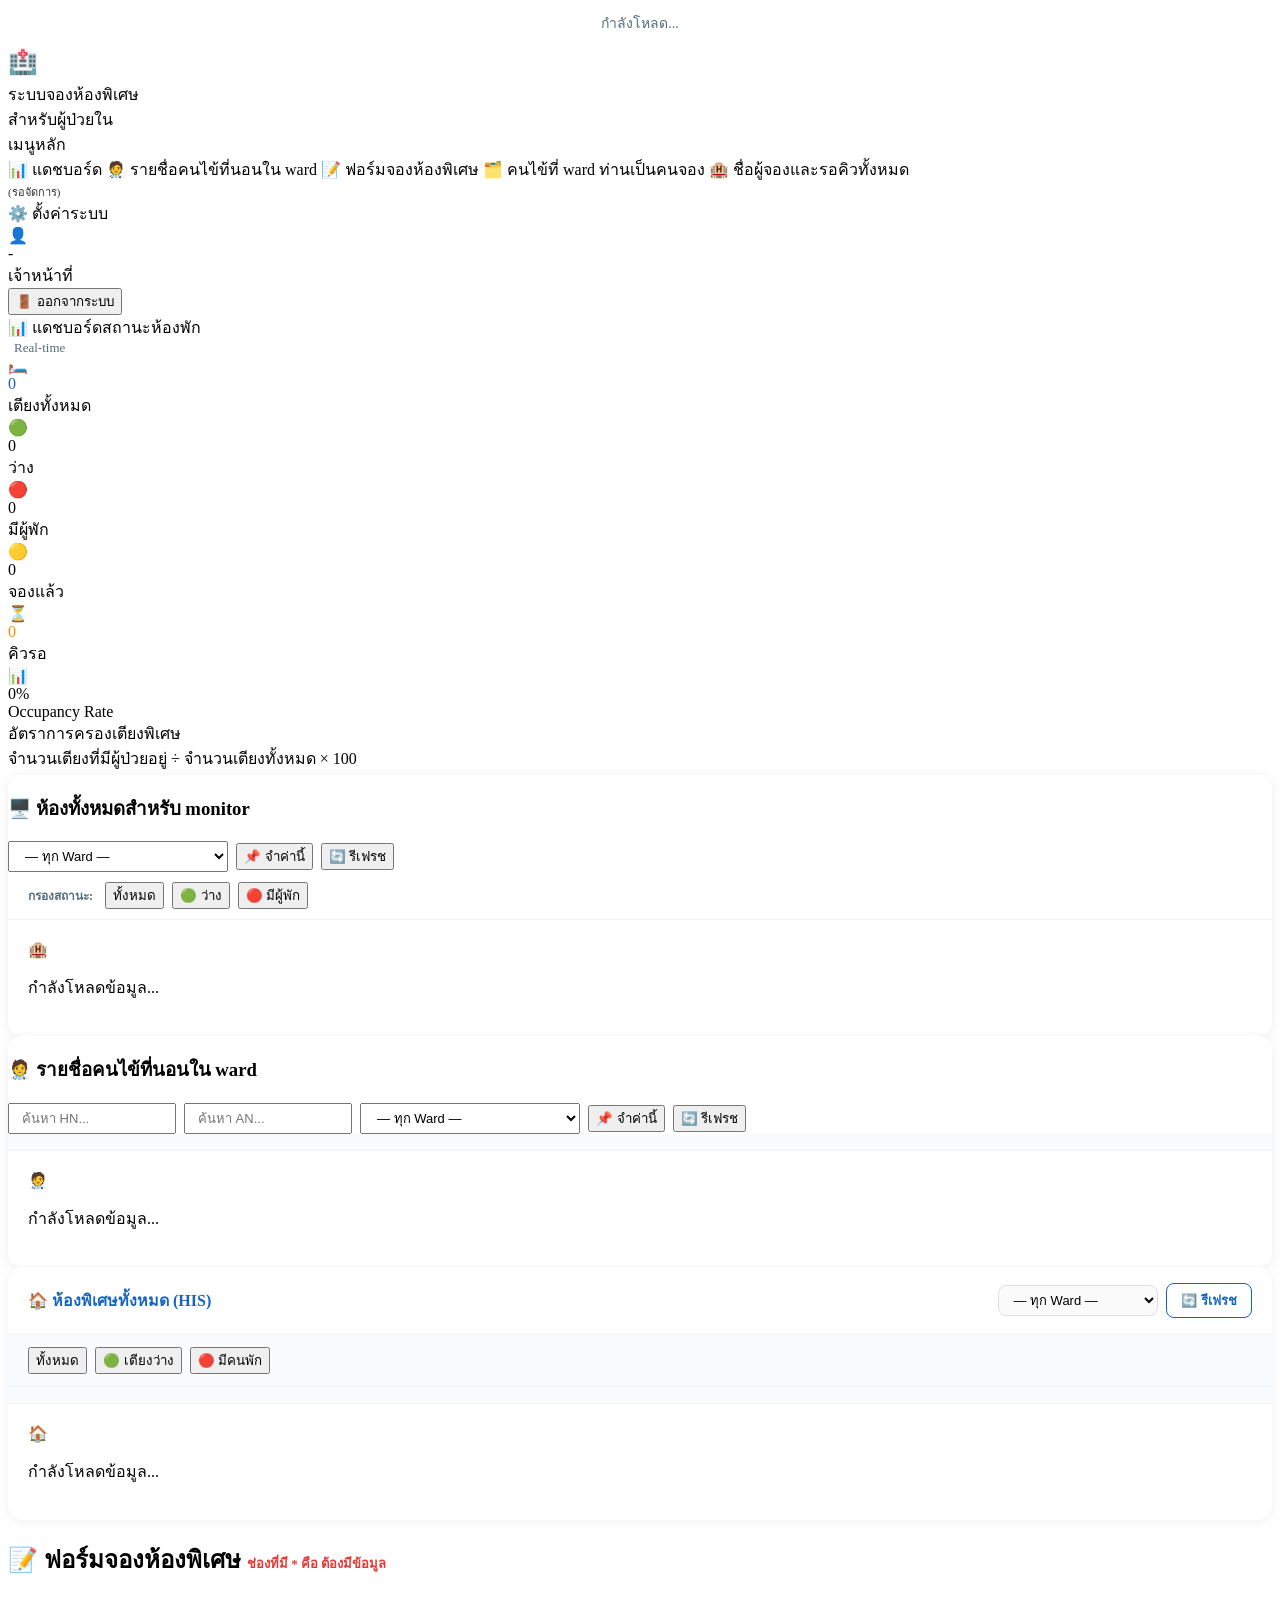
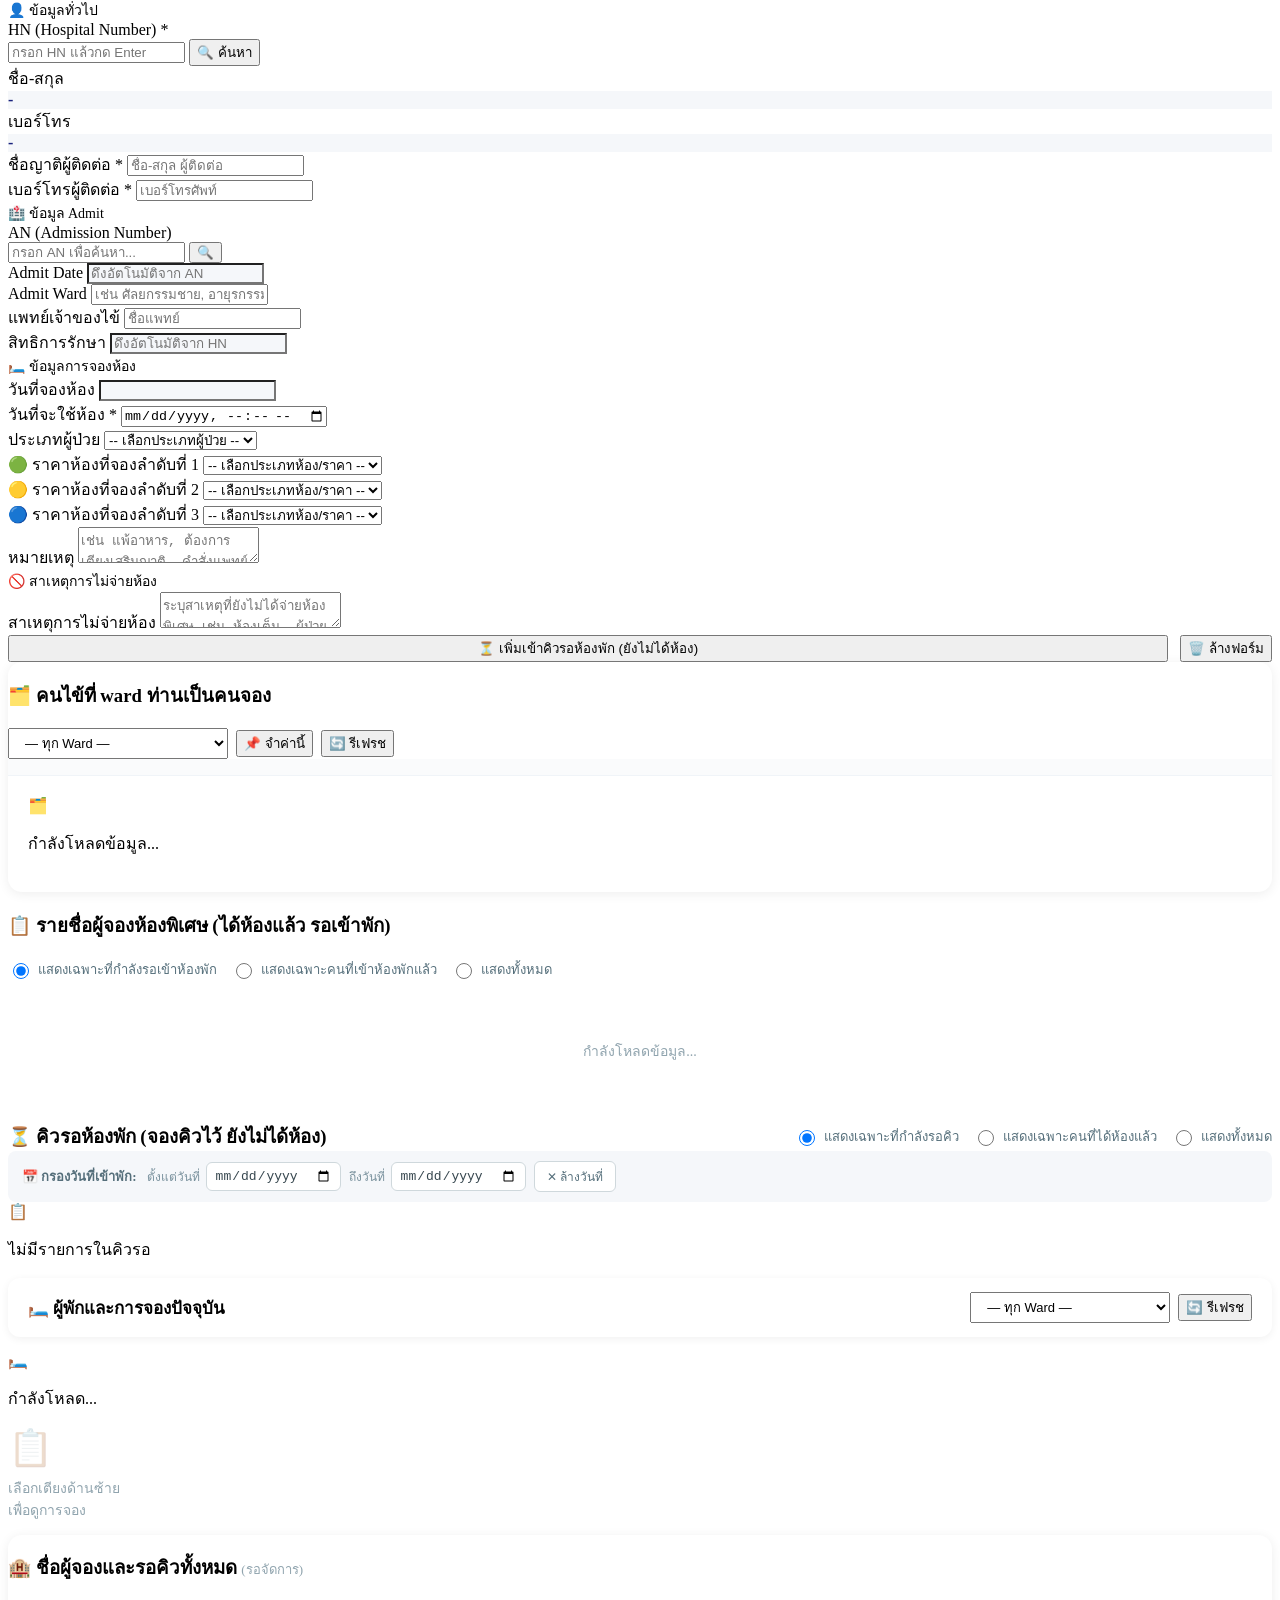
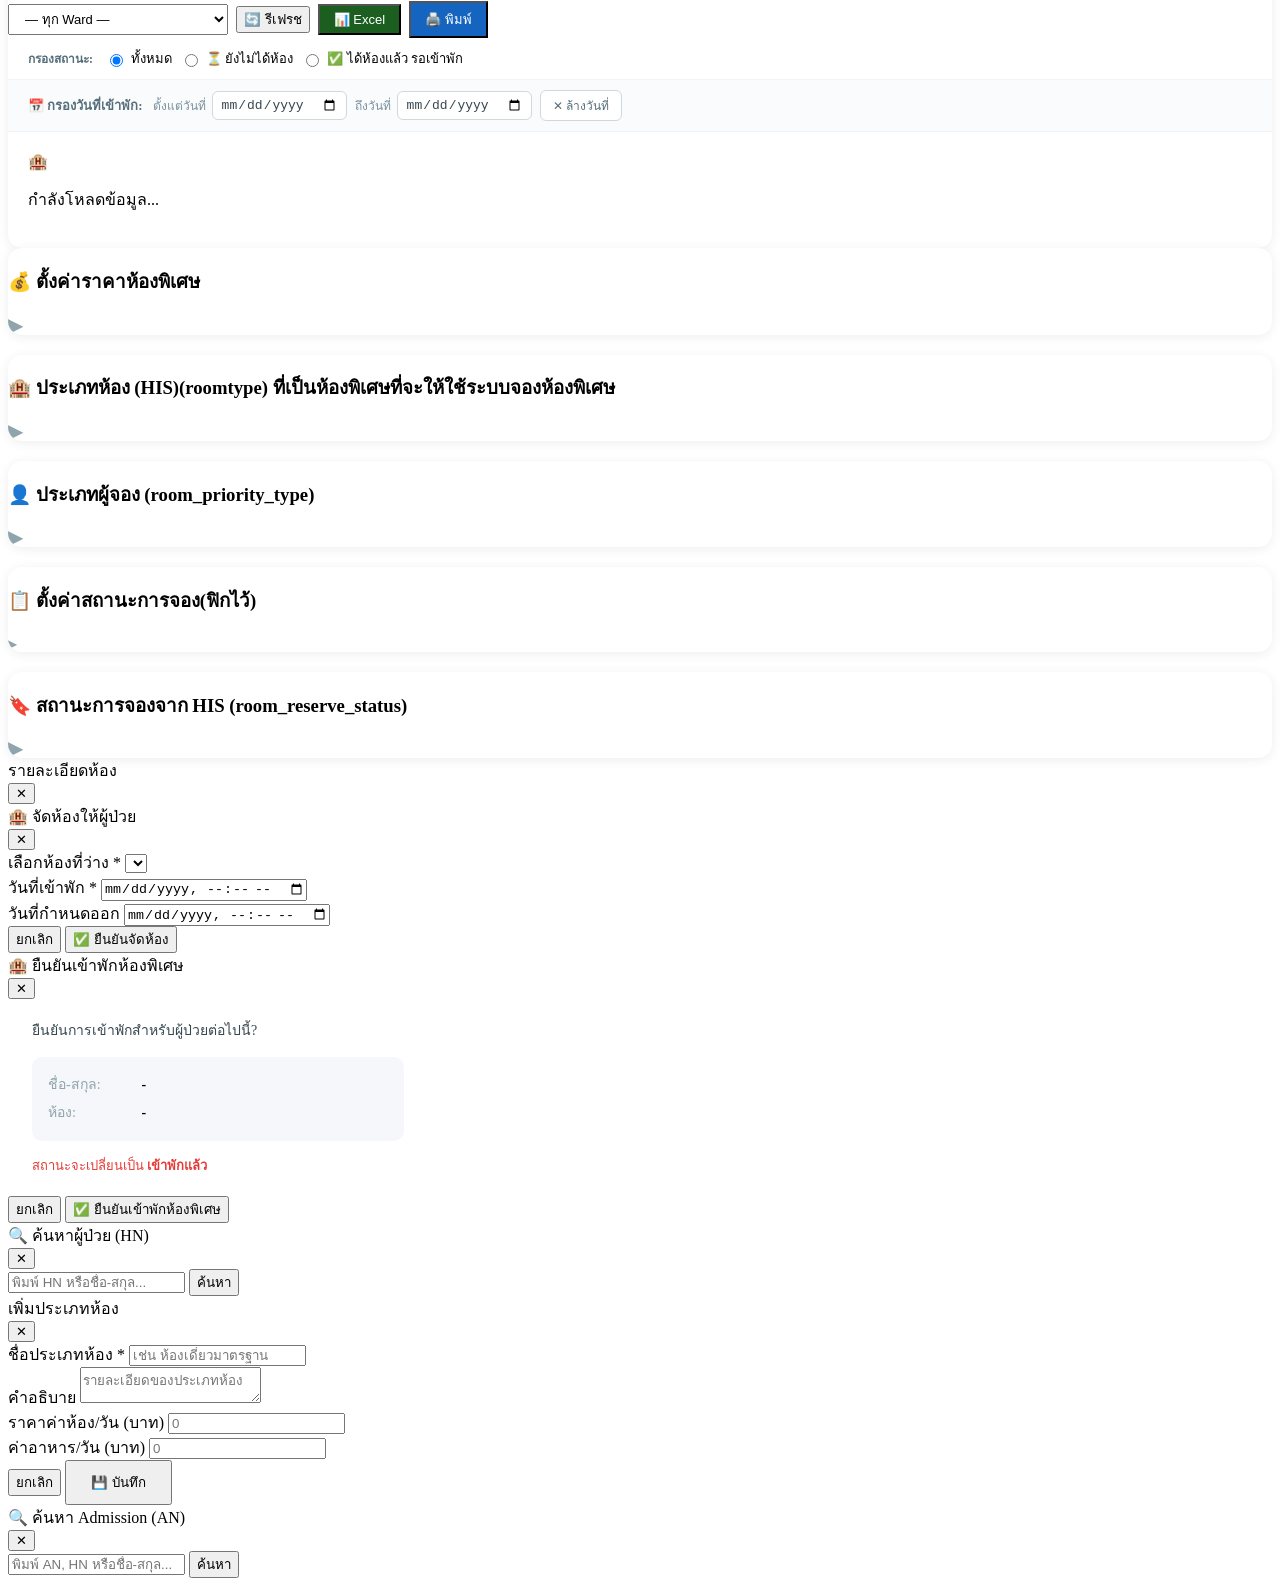
==== commit df917c18: "feat: multi-tier room pricing, BMS session login, robustness fixes - Add 3-ranked room price selecti" ====
--- a/public/index.html
+++ b/public/index.html
@@ -342,9 +342,21 @@
                 <option value="">-- เลือกประเภทผู้ป่วย --</option>
               </select>
             </div>
-            <div class="form-group">
-              <label>ราคาห้องที่จอง</label>
-              <select id="bnRoomPriceType" class="select-control">
+            <div class="form-group price-rank-1">
+              <label>🟢 ราคาห้องที่จองลำดับที่ 1</label>
+              <select id="bnRoomPriceType1" class="select-control price-rank-select">
+                <option value="">-- เลือกประเภทห้อง/ราคา --</option>
+              </select>
+            </div>
+            <div class="form-group price-rank-2">
+              <label>🟡 ราคาห้องที่จองลำดับที่ 2</label>
+              <select id="bnRoomPriceType2" class="select-control price-rank-select">
+                <option value="">-- เลือกประเภทห้อง/ราคา --</option>
+              </select>
+            </div>
+            <div class="form-group price-rank-3">
+              <label>🔵 ราคาห้องที่จองลำดับที่ 3</label>
+              <select id="bnRoomPriceType3" class="select-control price-rank-select">
                 <option value="">-- เลือกประเภทห้อง/ราคา --</option>
               </select>
             </div>
@@ -837,28 +849,6 @@
   </div>
 </div>
 
-<!-- Modal: Edit Price (ราคาห้องที่จอง) -->
-<div class="modal-overlay" id="editPriceModal">
-  <div class="modal-box" style="max-width:460px">
-    <div class="modal-header">
-      <div class="modal-title">💰 แก้ไขราคาห้องที่จอง</div>
-      <button class="modal-close" onclick="closeModal('editPriceModal')">✕</button>
-    </div>
-    <input type="hidden" id="epId">
-    <div style="padding:4px 0 12px;font-size:13px;color:#546E7A" id="epPatientLabel"></div>
-    <div class="form-group">
-      <label>ราคาห้องที่จอง</label>
-      <select id="epRoomPriceType" class="select-control">
-        <option value="">-- เลือกประเภทห้อง/ราคา --</option>
-      </select>
-    </div>
-    <div class="modal-footer">
-      <button class="btn btn-secondary" onclick="closeModal('editPriceModal')">ยกเลิก</button>
-      <button class="btn btn-success" style="flex:none;width:auto;padding:10px 24px" onclick="saveEditPrice()">💾 บันทึก</button>
-    </div>
-  </div>
-</div>
-
 <!-- Modal: AN Admission Search -->
 <div class="modal-overlay" id="anSearchModal">
   <div class="modal-box" style="max-width:560px">
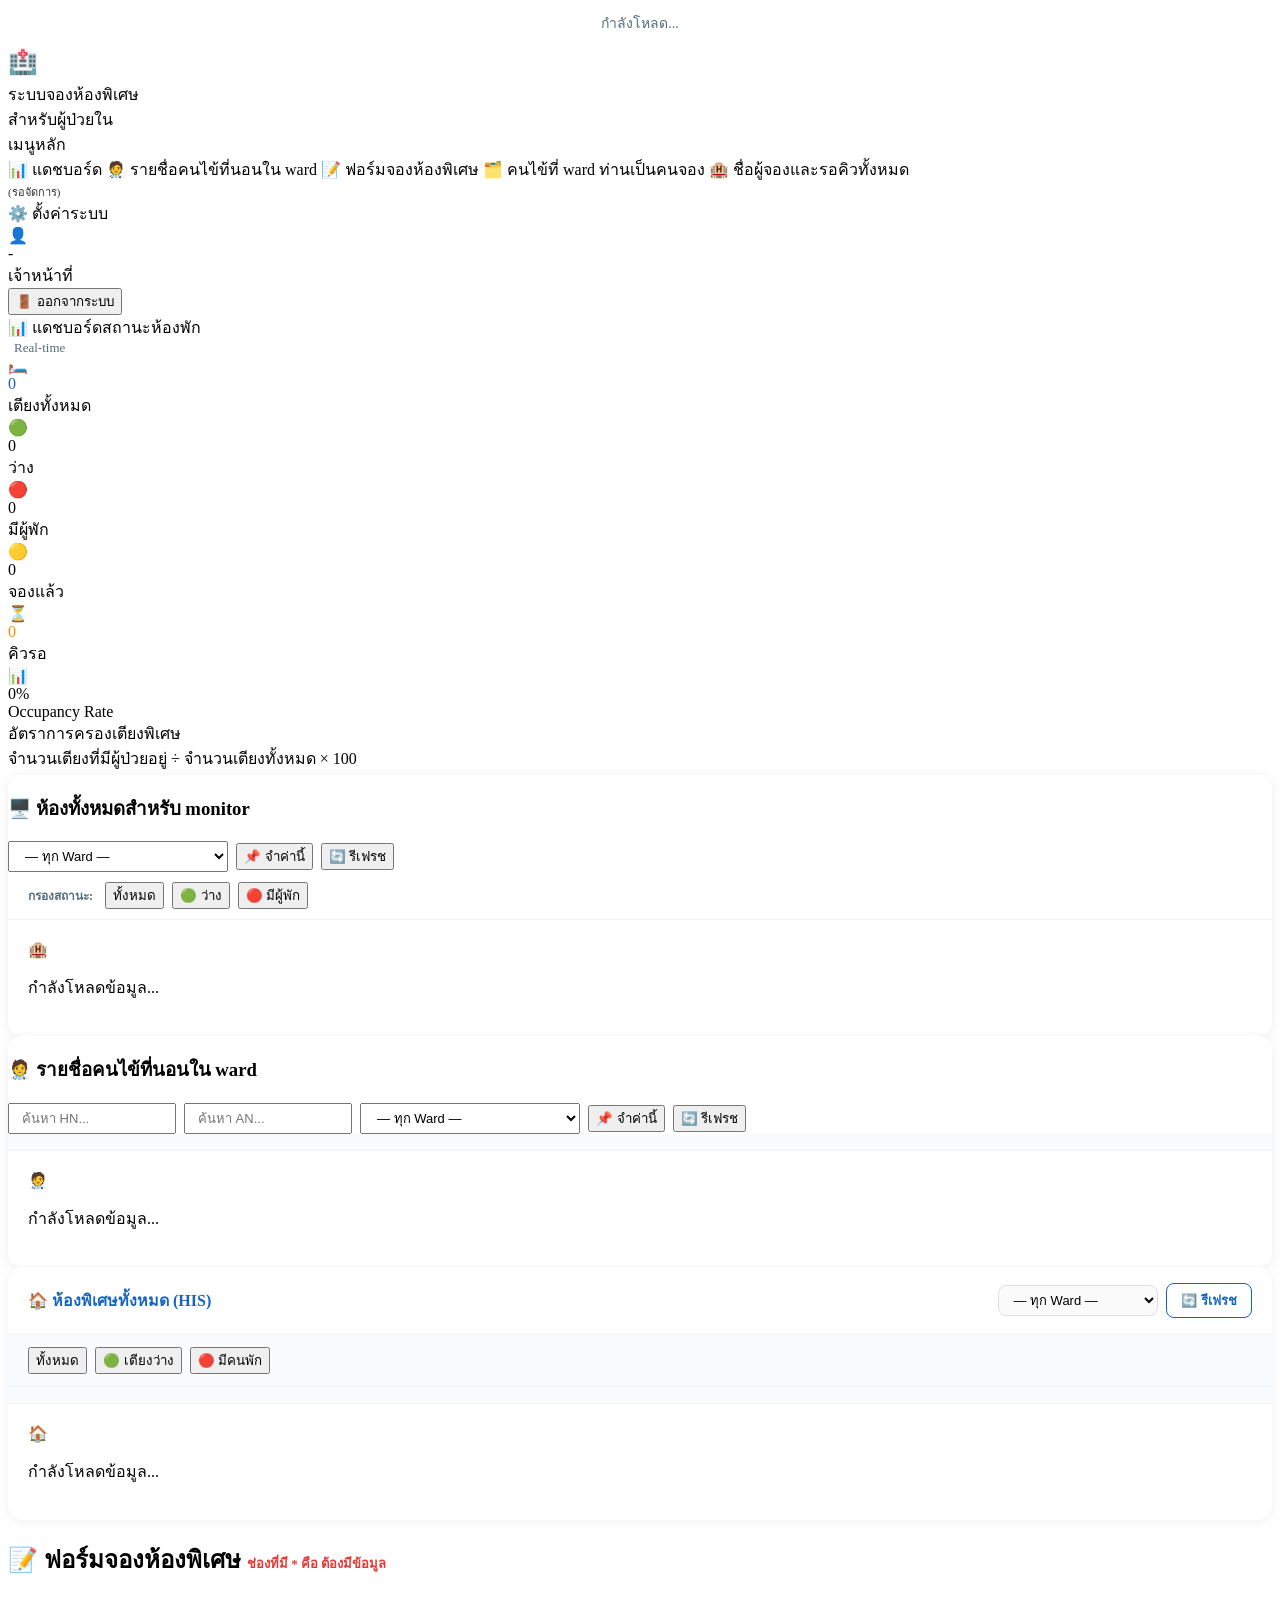
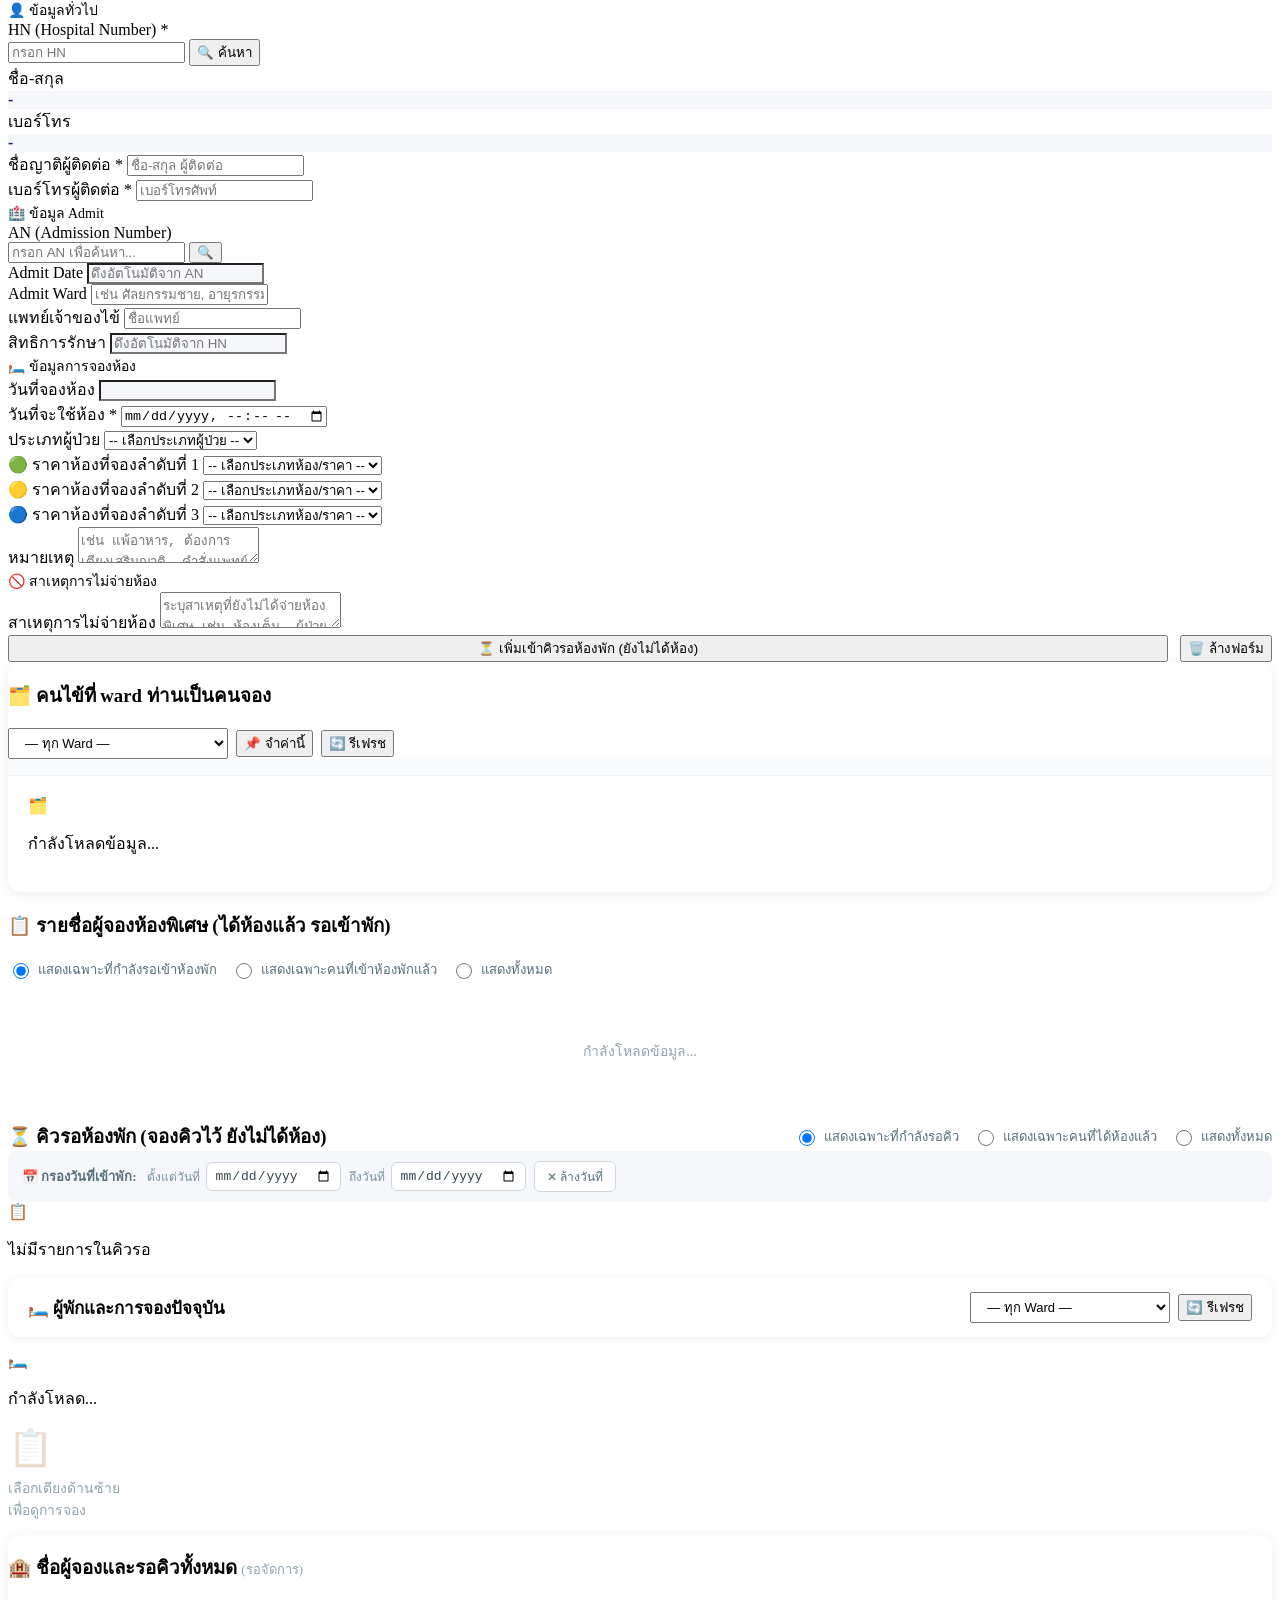
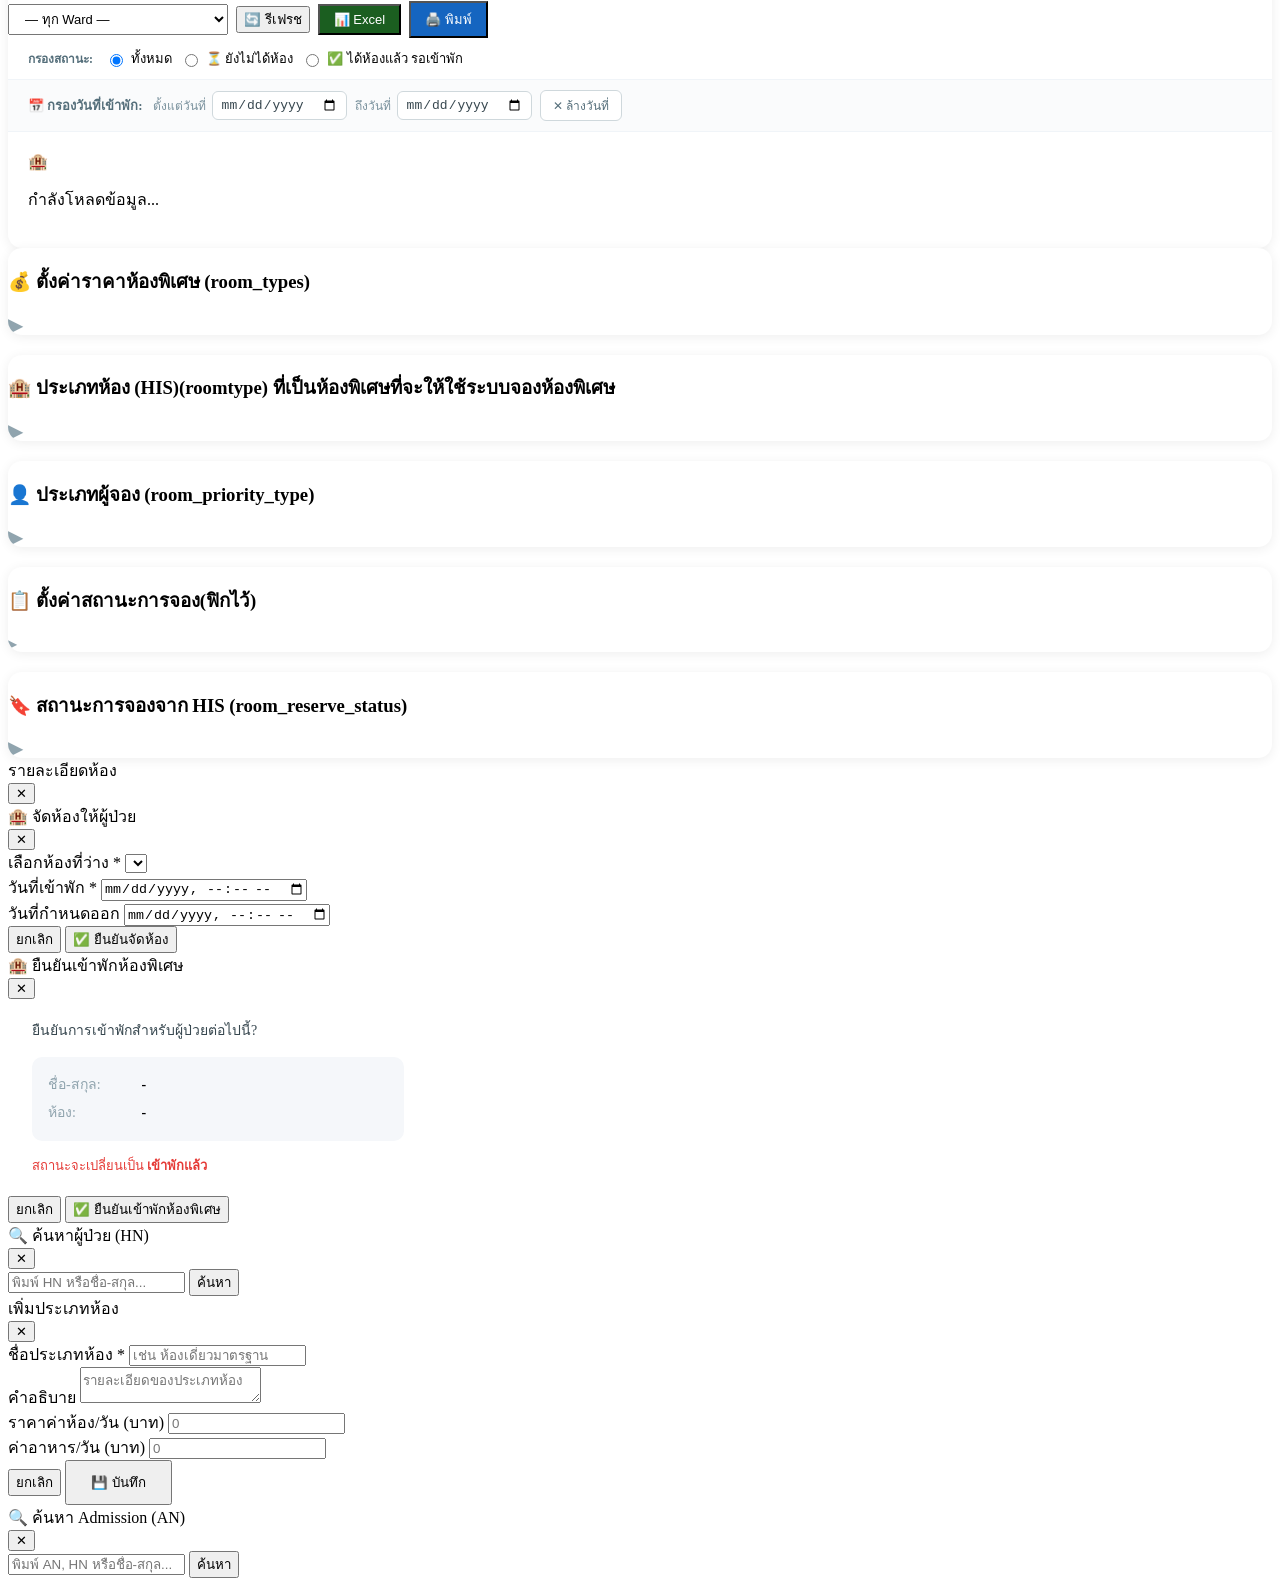
==== commit 10d92c8e: "feat: auto-lookup active admission by HN, table name labels, fetch hardening - Booking form: searchi" ====
--- a/public/index.html
+++ b/public/index.html
@@ -251,8 +251,9 @@
             <div class="form-group" style="position:relative">
               <label>HN (Hospital Number) <span class="required-star">*</span></label>
               <div class="hn-search-group">
-                <input type="text" id="bnHn" class="form-control" placeholder="กรอก HN แล้วกด Enter"
-                  onkeydown="if(event.key==='Enter')searchPatient()">
+                <input type="text" id="bnHn" class="form-control" placeholder="กรอก HN"
+                  oninput="debounceHnAutoSearch()"
+                  onkeydown="if(event.key==='Enter'){clearTimeout(_hnAutoSearchDebounce);searchPatient()}">
                 <button class="btn btn-info" onclick="openHnSearch()">🔍 ค้นหา</button>
               </div>
             </div>
@@ -607,7 +608,7 @@
           <!-- กล่อง: ตั้งค่าราคาห้องพิเศษ -->
           <div style="background:#fff;border-radius:14px;box-shadow:0 2px 12px rgba(0,0,0,.07);overflow:hidden">
             <div class="section-header collapsible-header" onclick="toggleRoomTypesSettings()" style="cursor:pointer;user-select:none">
-              <h3>💰 ตั้งค่าราคาห้องพิเศษ</h3>
+              <h3>💰 ตั้งค่าราคาห้องพิเศษ (room_types)</h3>
               <div style="display:flex;align-items:center;gap:10px">
                 <button class="btn btn-primary btn-sm" id="rtAddBtn"
                   onclick="event.stopPropagation();openRoomTypeModal()" style="display:none">➕ เพิ่มประเภทห้อง</button>
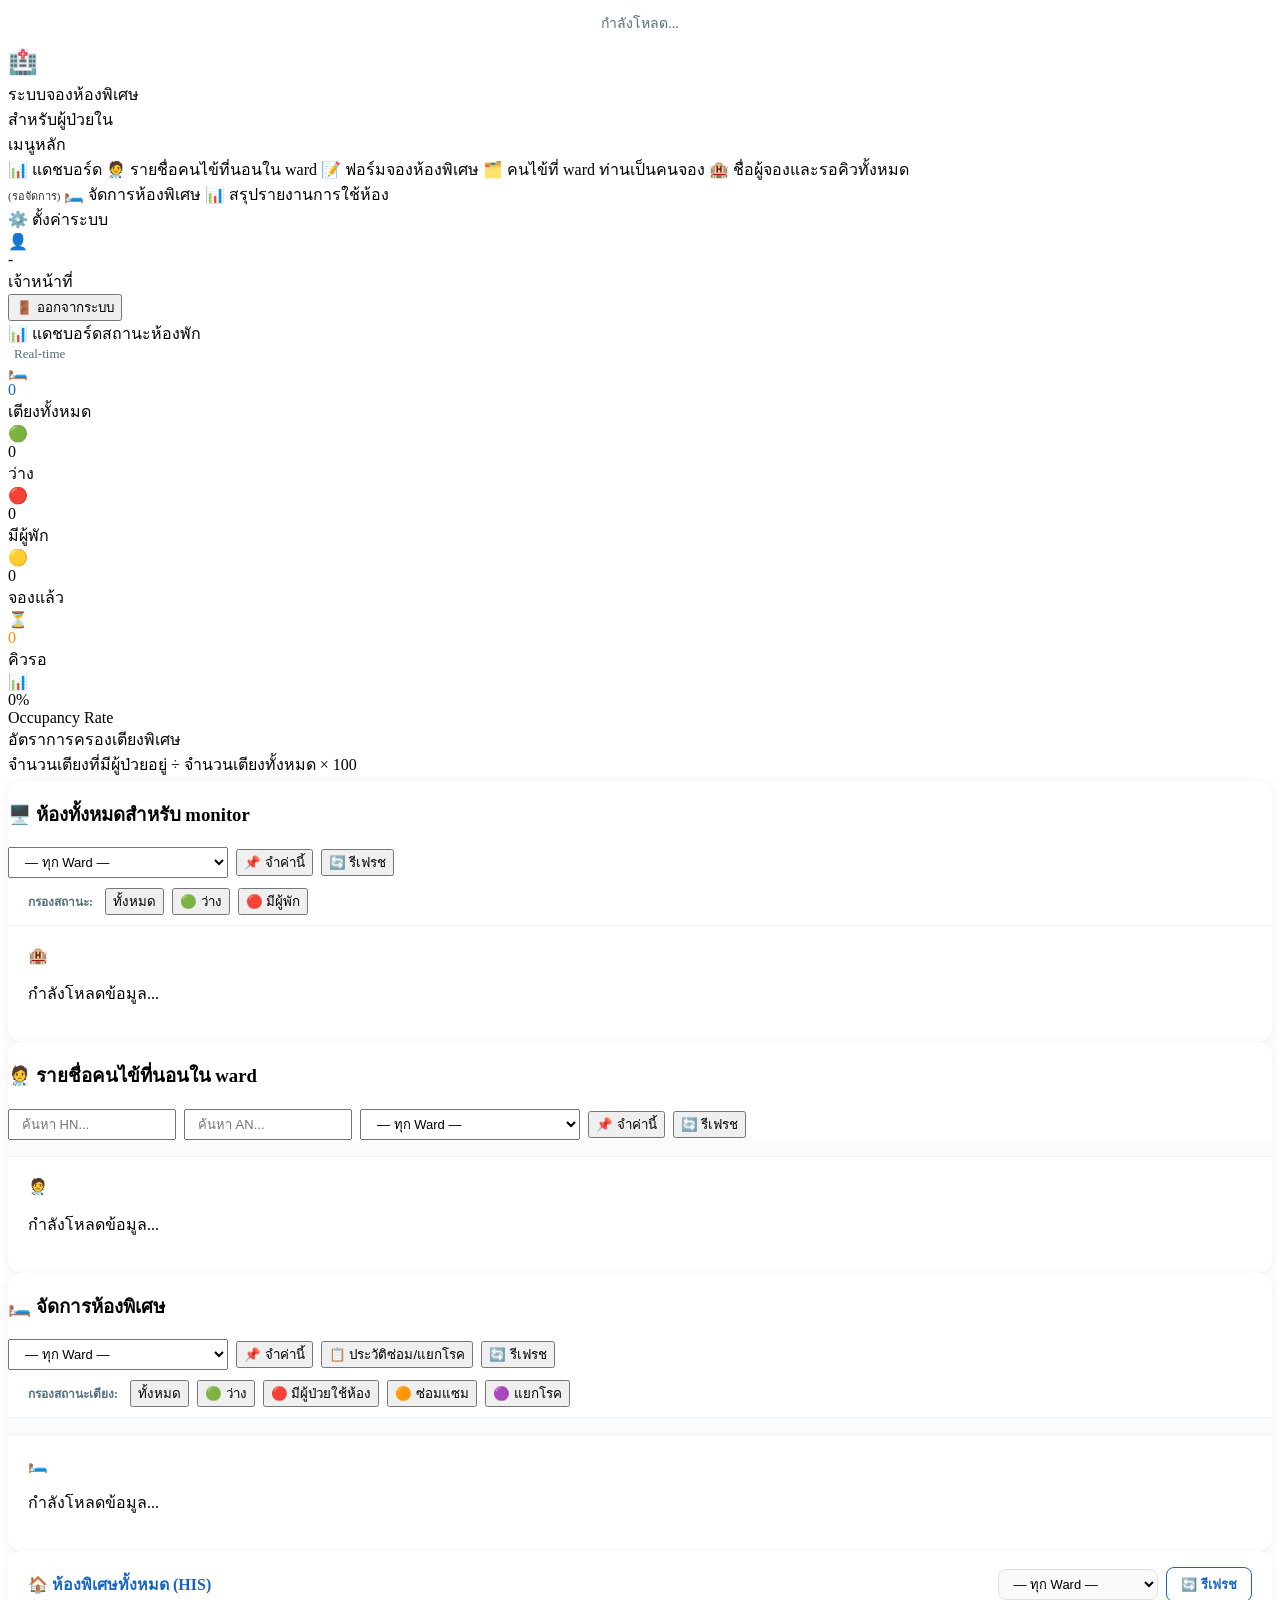
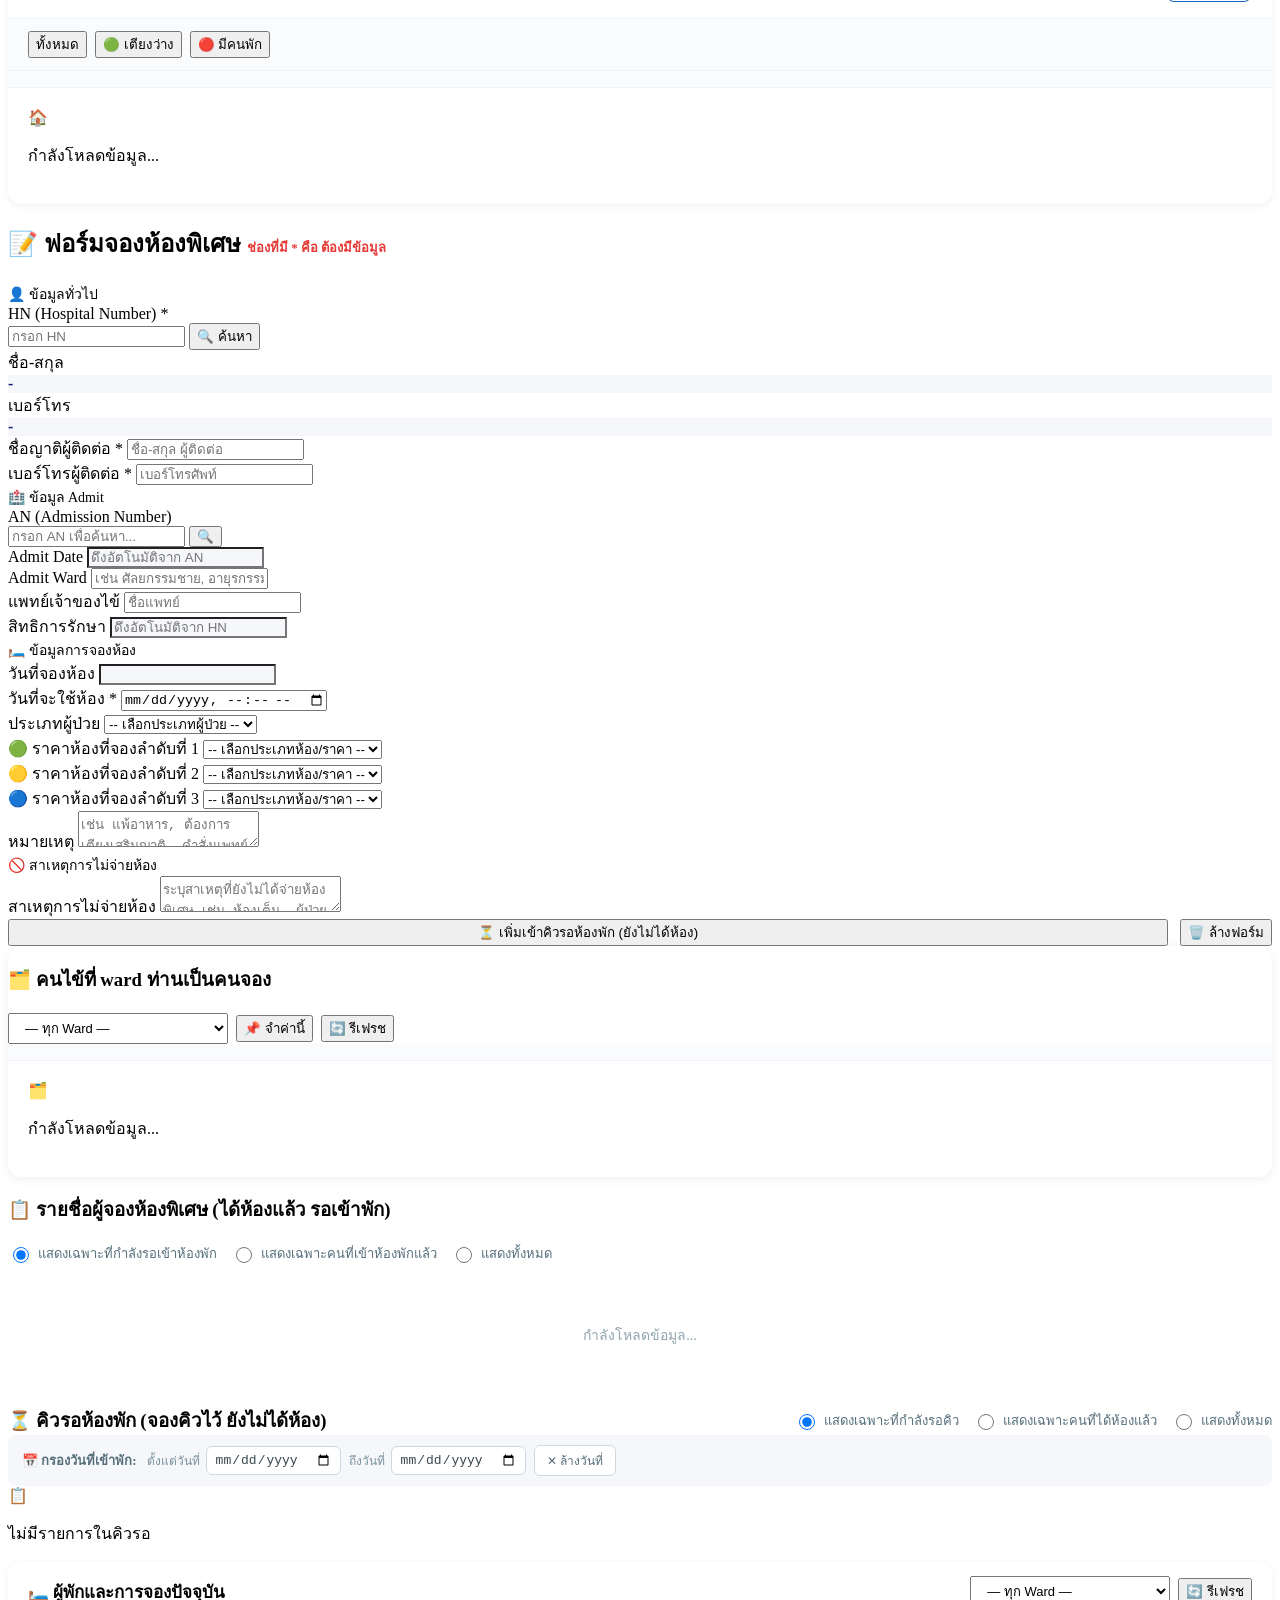
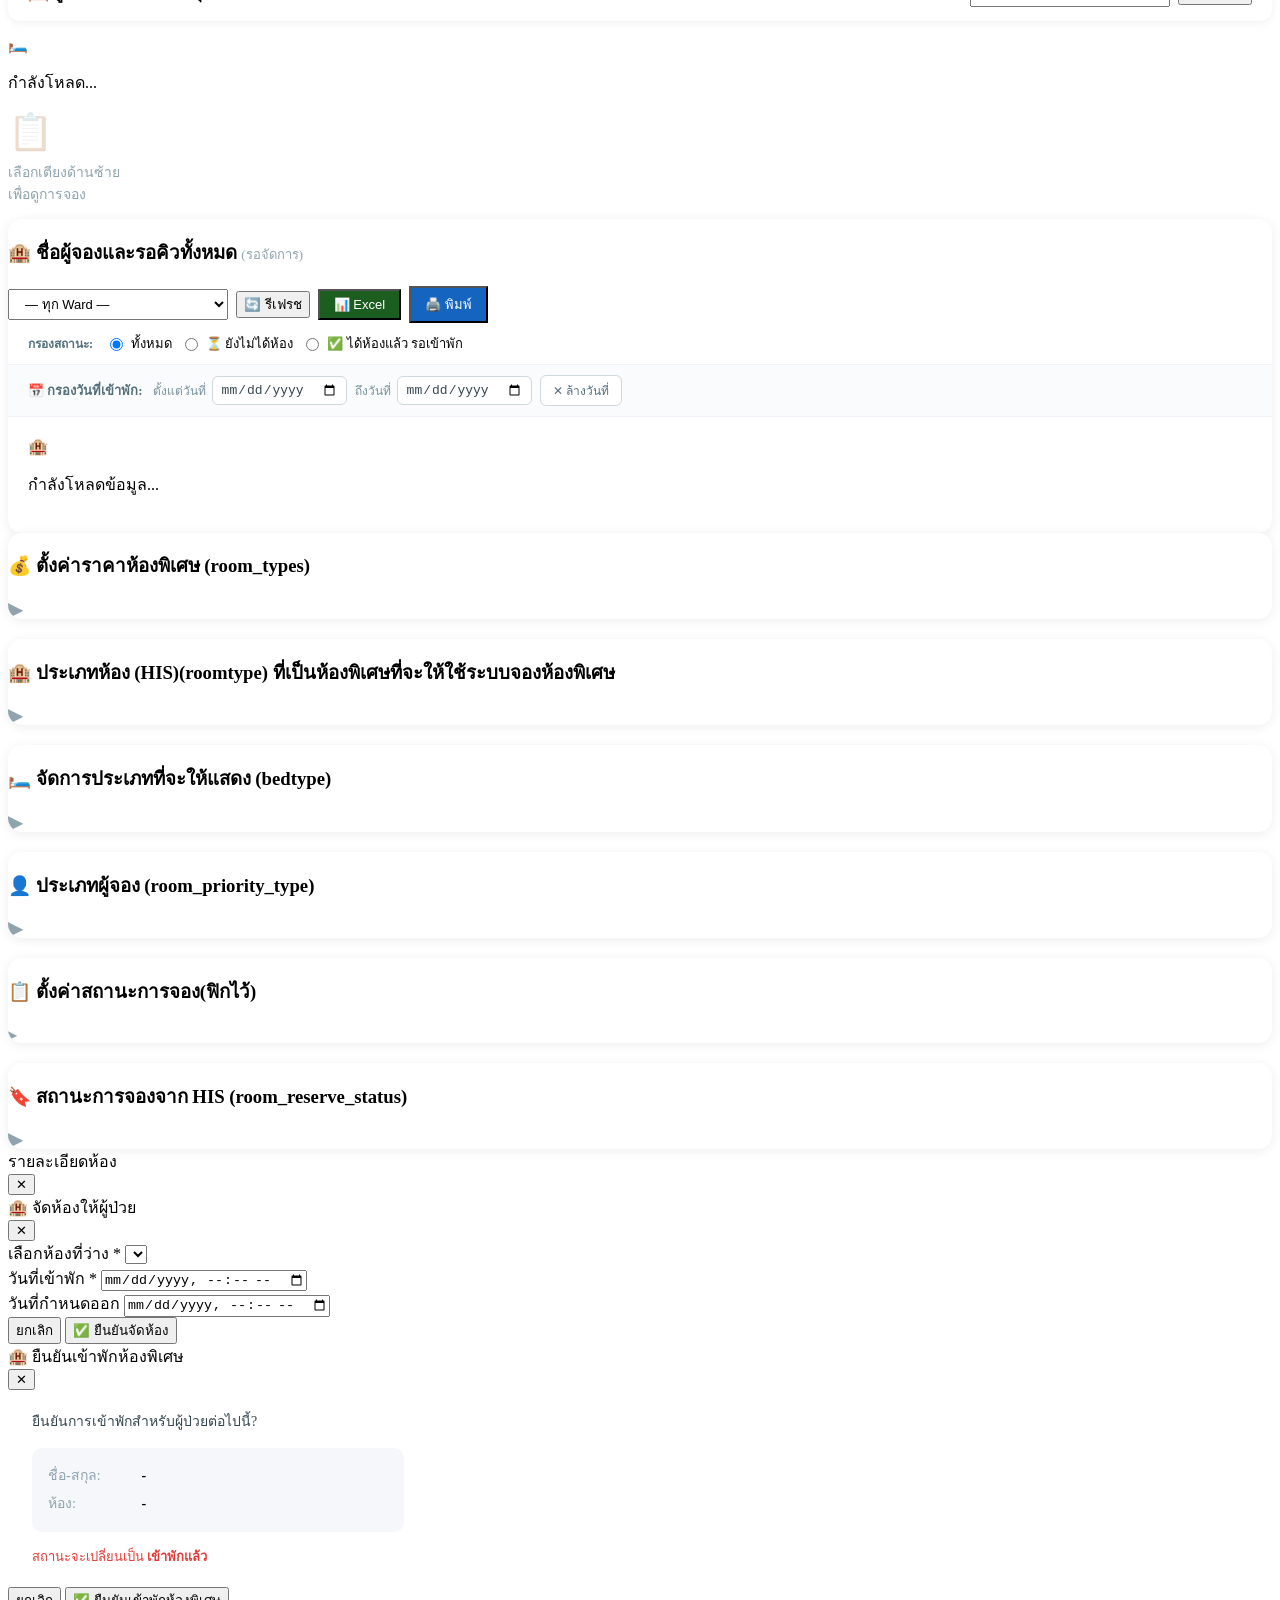
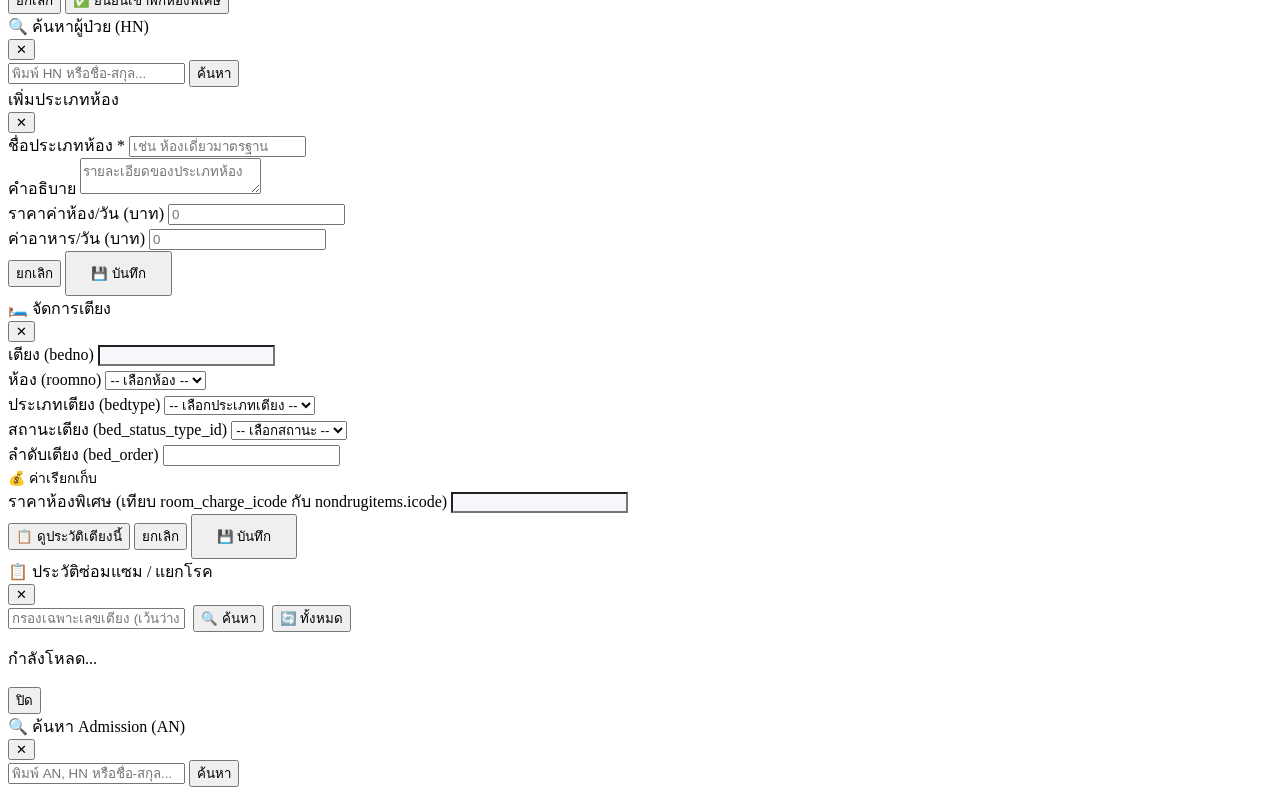
==== commit 66fa339d: "feat: usage reports suite, dashboard status colors, bed history, UX fixes - Add "สรุปรายงานการใช้ห้อ" ====
--- a/public/index.html
+++ b/public/index.html
@@ -70,6 +70,14 @@
       <a class="nav-item" id="nav-allrooms" onclick="switchTab('allrooms')">
         <span class="nav-icon">🏨</span>
         <span>ชื่อผู้จองและรอคิวทั้งหมด<br><span style="font-size:11px;opacity:0.8">(รอจัดการ)</span></span>
+      </a>
+      <a class="nav-item" id="nav-managerooms" onclick="switchTab('managerooms')">
+        <span class="nav-icon">🛏️</span>
+        <span>จัดการห้องพิเศษ</span>
+      </a>
+      <a class="nav-item" id="nav-reports" onclick="switchTab('reports')">
+        <span class="nav-icon">📊</span>
+        <span>สรุปรายงานการใช้ห้อง</span>
       </a>
     </div>
 
@@ -210,6 +218,73 @@
         </div>
       </div>
 
+      <!-- ===== TAB: MANAGE SPECIAL ROOMS ===== -->
+      <div class="tab-panel" id="panel-managerooms">
+        <div style="background:#fff;border-radius:14px;box-shadow:0 2px 12px rgba(0,0,0,.07);overflow:hidden">
+          <div class="section-header" style="flex-wrap:wrap;gap:10px">
+            <h3>🛏️ จัดการห้องพิเศษ</h3>
+            <div style="display:flex;gap:8px;align-items:center;flex-wrap:wrap">
+              <select id="manageRoomsWardFilter" class="select-control"
+                style="width:220px;padding:6px 12px;font-size:13px"
+                onchange="filterManageRooms()">
+                <option value="">— ทุก Ward —</option>
+              </select>
+              <button class="btn btn-secondary btn-sm" id="manageRoomsRememberBtn" onclick="rememberManageRoomsWard()" title="จำค่า Ward ที่เลือกไว้ จนกว่าจะเปลี่ยน">📌 จำค่านี้</button>
+              <button class="btn btn-secondary btn-sm" onclick="openBedHistoryModal()">📋 ประวัติซ่อม/แยกโรค</button>
+              <button class="btn btn-secondary btn-sm" onclick="loadManageRooms()">🔄 รีเฟรช</button>
+            </div>
+          </div>
+          <div style="padding:10px 20px;border-bottom:1px solid #F0F4F8;display:flex;align-items:center;gap:8px;flex-wrap:wrap">
+            <span style="font-size:12px;font-weight:700;color:#546E7A;margin-right:4px">กรองสถานะเตียง:</span>
+            <button class="manage-rooms-filter-btn active" data-status="" onclick="setManageRoomsStatusFilter('',this)">ทั้งหมด</button>
+            <button class="manage-rooms-filter-btn" data-status="available" onclick="setManageRoomsStatusFilter('available',this)">🟢 ว่าง</button>
+            <button class="manage-rooms-filter-btn" data-status="occupied" onclick="setManageRoomsStatusFilter('occupied',this)">🔴 มีผู้ป่วยใช้ห้อง</button>
+            <button class="manage-rooms-filter-btn" data-status="repair" onclick="setManageRoomsStatusFilter('repair',this)">🟠 ซ่อมแซม</button>
+            <button class="manage-rooms-filter-btn" data-status="isolation" onclick="setManageRoomsStatusFilter('isolation',this)">🟣 แยกโรค</button>
+          </div>
+          <div id="manageRoomsCountBar" style="padding:8px 20px;font-size:12px;color:#90A4AE;background:#fafbfc;border-bottom:1px solid #f0f4f8"></div>
+          <div id="manageRoomsContent" style="padding:20px">
+            <div class="empty-state"><div class="empty-icon">🛏️</div><p>กำลังโหลดข้อมูล...</p></div>
+          </div>
+        </div>
+      </div>
+
+      <!-- ===== TAB: REPORTS (สรุปรายงานการใช้ห้อง) ===== -->
+      <div class="tab-panel" id="panel-reports">
+        <!-- Hub: การ์ดปุ่มรายงานทั้งหมด -->
+        <div id="reportsHub">
+          <div class="report-cards-grid" id="reportCardsGrid"></div>
+        </div>
+
+        <!-- Detail: แสดงผลรายงานที่เลือก -->
+        <div id="reportsDetail" style="display:none">
+          <div style="background:#fff;border-radius:14px;box-shadow:0 2px 12px rgba(0,0,0,.07);overflow:hidden">
+            <div class="section-header" style="flex-wrap:wrap;gap:10px">
+              <div style="display:flex;align-items:center;gap:10px">
+                <button class="btn btn-secondary btn-sm" onclick="showReportsHub()">← กลับ</button>
+                <h3 id="reportDetailTitle" style="margin:0"></h3>
+              </div>
+              <div style="display:flex;gap:8px;align-items:center;flex-wrap:wrap">
+                <select id="reportWardFilter" class="select-control" style="width:200px;padding:6px 10px;font-size:13px" onchange="loadCurrentReport()">
+                  <option value="">— ทุก Ward —</option>
+                </select>
+                <input type="date" id="reportFromDate" class="form-control" style="width:150px;padding:6px 10px;font-size:13px">
+                <span style="font-size:13px;color:#90A4AE">ถึง</span>
+                <input type="date" id="reportToDate" class="form-control" style="width:150px;padding:6px 10px;font-size:13px">
+                <button class="btn btn-secondary btn-sm" onclick="loadCurrentReport()">🔍 ค้นหา</button>
+                <button class="btn btn-secondary btn-sm" onclick="document.getElementById('reportWardFilter').value='';document.getElementById('reportFromDate').value='';document.getElementById('reportToDate').value='';loadCurrentReport()">🔄 ทั้งหมด</button>
+                <button class="btn btn-sm" onclick="exportCurrentReportCSV()" style="background:#1B5E20;color:#fff;padding:6px 14px;font-size:13px">📊 CSV</button>
+                <button class="btn btn-sm" onclick="printCurrentReport()" style="background:#1565C0;color:#fff;padding:6px 14px;font-size:13px">🖨️ พิมพ์</button>
+              </div>
+            </div>
+            <div id="reportDetailNote" style="padding:10px 20px;font-size:12px;color:#90A4AE;background:#FFFDE7;border-bottom:1px solid #f0f4f8;display:none"></div>
+            <div id="reportDetailContent" style="padding:20px">
+              <div class="empty-state"><div class="spinner" style="margin:0 auto"></div><p style="margin-top:12px">กำลังโหลด...</p></div>
+            </div>
+          </div>
+        </div>
+      </div>
+
       <!-- ===== TAB: SPECIAL ROOMS ALL ===== -->
       <div class="tab-panel" id="panel-specrooms">
         <div style="background:#fff;border-radius:14px;box-shadow:0 2px 8px rgba(0,0,0,.06);overflow:hidden">
@@ -345,19 +420,19 @@
             </div>
             <div class="form-group price-rank-1">
               <label>🟢 ราคาห้องที่จองลำดับที่ 1</label>
-              <select id="bnRoomPriceType1" class="select-control price-rank-select">
+              <select id="bnRoomPriceType1" class="select-control price-rank-select" onchange="updatePriceRankLocks()">
                 <option value="">-- เลือกประเภทห้อง/ราคา --</option>
               </select>
             </div>
-            <div class="form-group price-rank-2">
+            <div class="form-group price-rank-2" onclick="checkPriceRankClick(2)">
               <label>🟡 ราคาห้องที่จองลำดับที่ 2</label>
-              <select id="bnRoomPriceType2" class="select-control price-rank-select">
+              <select id="bnRoomPriceType2" class="select-control price-rank-select locked" tabindex="-1" onchange="updatePriceRankLocks()">
                 <option value="">-- เลือกประเภทห้อง/ราคา --</option>
               </select>
             </div>
-            <div class="form-group price-rank-3">
+            <div class="form-group price-rank-3" onclick="checkPriceRankClick(3)">
               <label>🔵 ราคาห้องที่จองลำดับที่ 3</label>
-              <select id="bnRoomPriceType3" class="select-control price-rank-select">
+              <select id="bnRoomPriceType3" class="select-control price-rank-select locked" tabindex="-1">
                 <option value="">-- เลือกประเภทห้อง/ราคา --</option>
               </select>
             </div>
@@ -636,6 +711,23 @@
             </div>
             <div id="hisRoomtypesContainer" style="display:none">
               <div id="hisRoomtypesWrap" style="padding:16px 20px">
+                <div class="empty-state"><p>กำลังโหลด...</p></div>
+              </div>
+            </div>
+          </div>
+
+          <!-- กล่อง: จัดการประเภทเตียงที่จะให้แสดง (bedtype) -->
+          <div style="background:#fff;border-radius:14px;box-shadow:0 2px 12px rgba(0,0,0,.07);overflow:hidden">
+            <div class="section-header collapsible-header" onclick="toggleBedtypes()" style="cursor:pointer;user-select:none">
+              <h3>🛏️ จัดการประเภทที่จะให้แสดง (bedtype)</h3>
+              <div style="display:flex;align-items:center;gap:10px">
+                <button class="btn btn-secondary btn-sm" id="bedtypeRefreshBtn"
+                  onclick="event.stopPropagation();loadBedtypes()" style="display:none">🔄 รีเฟรช</button>
+                <span id="bedtypesChevron" style="font-size:20px;color:#90A4AE;transition:transform .25s;line-height:1">▶</span>
+              </div>
+            </div>
+            <div id="bedtypesContainer" style="display:none">
+              <div id="bedtypesWrap" style="padding:16px 20px">
                 <div class="empty-state"><p>กำลังโหลด...</p></div>
               </div>
             </div>
@@ -850,6 +942,100 @@
   </div>
 </div>
 
+<!-- Modal: จัดการเตียง (แก้ไขข้อมูลเตียง) -->
+<div class="modal-overlay" id="editBedModal">
+  <div class="modal-box" style="max-width:700px;max-height:88vh;overflow-y:auto">
+    <div class="modal-header">
+      <div class="modal-title">🛏️ จัดการเตียง <span id="editBedNoLabel" style="color:var(--primary)"></span></div>
+      <button class="modal-close" onclick="closeModal('editBedModal')">✕</button>
+    </div>
+
+    <div class="form-group">
+      <label>เตียง (bedno)</label>
+      <input type="text" id="ebBedno" class="form-control" readonly style="background:#F5F7FA">
+    </div>
+
+    <div class="form-row">
+      <div class="form-group">
+        <label>ห้อง (roomno)</label>
+        <select id="ebRoomno" class="select-control"><option value="">-- เลือกห้อง --</option></select>
+      </div>
+      <div class="form-group">
+        <label>ประเภทเตียง (bedtype)</label>
+        <select id="ebBedtype" class="select-control"><option value="">-- เลือกประเภทเตียง --</option></select>
+      </div>
+    </div>
+
+    <div class="form-row">
+      <div class="form-group">
+        <label>สถานะเตียง (bed_status_type_id)</label>
+        <select id="ebBedStatusTypeId" class="select-control" onchange="toggleEbStatusDates()"><option value="">-- เลือกสถานะ --</option></select>
+      </div>
+      <div class="form-group">
+        <label>ลำดับเตียง (bed_order)</label>
+        <input type="number" id="ebBedOrder" class="form-control">
+      </div>
+    </div>
+
+    <div class="form-row" id="ebRepairDatesRow" style="display:none">
+      <div class="form-group">
+        <label>วันที่-เวลาเริ่มซ่อม</label>
+        <input type="datetime-local" id="ebRepairStartDate" class="form-control">
+      </div>
+      <div class="form-group">
+        <label>วันที่-เวลาซ่อมเสร็จ</label>
+        <input type="datetime-local" id="ebRepairEndDate" class="form-control">
+      </div>
+    </div>
+
+    <div class="form-row" id="ebIsolationDatesRow" style="display:none">
+      <div class="form-group">
+        <label>วันที่-เวลาเริ่มเป็นห้องแยกโรค</label>
+        <input type="datetime-local" id="ebIsolationStartDate" class="form-control">
+      </div>
+      <div class="form-group">
+        <label>วันที่-เวลาสิ้นสุดใช้เป็นห้องแยกโรค</label>
+        <input type="datetime-local" id="ebIsolationEndDate" class="form-control">
+      </div>
+    </div>
+
+    <div class="divider"></div>
+    <div class="section-title" style="font-size:14px;margin-top:0">💰 ค่าเรียกเก็บ</div>
+
+    <div class="form-group">
+      <label>ราคาห้องพิเศษ (เทียบ room_charge_icode กับ nondrugitems.icode)</label>
+      <input type="text" id="ebSpecialRoomPrice" class="form-control" readonly style="background:#F5F7FA">
+    </div>
+
+    <div class="modal-footer">
+      <button class="btn btn-secondary" onclick="openBedHistoryModal(document.getElementById('ebBedno').value)" title="ดูประวัติซ่อม/แยกโรคของเตียงนี้">📋 ดูประวัติเตียงนี้</button>
+      <button class="btn btn-secondary" onclick="closeModal('editBedModal')">ยกเลิก</button>
+      <button class="btn btn-success" style="flex:none;width:auto;padding:10px 24px" onclick="saveEditBed()">💾 บันทึก</button>
+    </div>
+  </div>
+</div>
+
+<!-- Modal: ประวัติซ่อมแซม / แยกโรค ของเตียง -->
+<div class="modal-overlay" id="bedHistoryModal">
+  <div class="modal-box" style="max-width:820px;max-height:88vh;overflow-y:auto">
+    <div class="modal-header">
+      <div class="modal-title">📋 ประวัติซ่อมแซม / แยกโรค</div>
+      <button class="modal-close" onclick="closeModal('bedHistoryModal')">✕</button>
+    </div>
+    <div style="display:flex;gap:8px;align-items:center;margin-bottom:14px;flex-wrap:wrap">
+      <input type="text" id="bedHistoryBednoFilter" class="form-control" placeholder="กรองเฉพาะเลขเตียง (เว้นว่าง = ทั้งหมด)" style="max-width:220px" onkeydown="if(event.key==='Enter') loadBedHistory()">
+      <button class="btn btn-secondary btn-sm" onclick="loadBedHistory()">🔍 ค้นหา</button>
+      <button class="btn btn-secondary btn-sm" onclick="document.getElementById('bedHistoryBednoFilter').value='';loadBedHistory()">🔄 ทั้งหมด</button>
+    </div>
+    <div id="bedHistoryContent">
+      <div class="empty-state"><div class="spinner" style="margin:0 auto"></div><p style="margin-top:12px">กำลังโหลด...</p></div>
+    </div>
+    <div class="modal-footer">
+      <button class="btn btn-secondary" onclick="closeModal('bedHistoryModal')">ปิด</button>
+    </div>
+  </div>
+</div>
+
 <!-- Modal: AN Admission Search -->
 <div class="modal-overlay" id="anSearchModal">
   <div class="modal-box" style="max-width:560px">
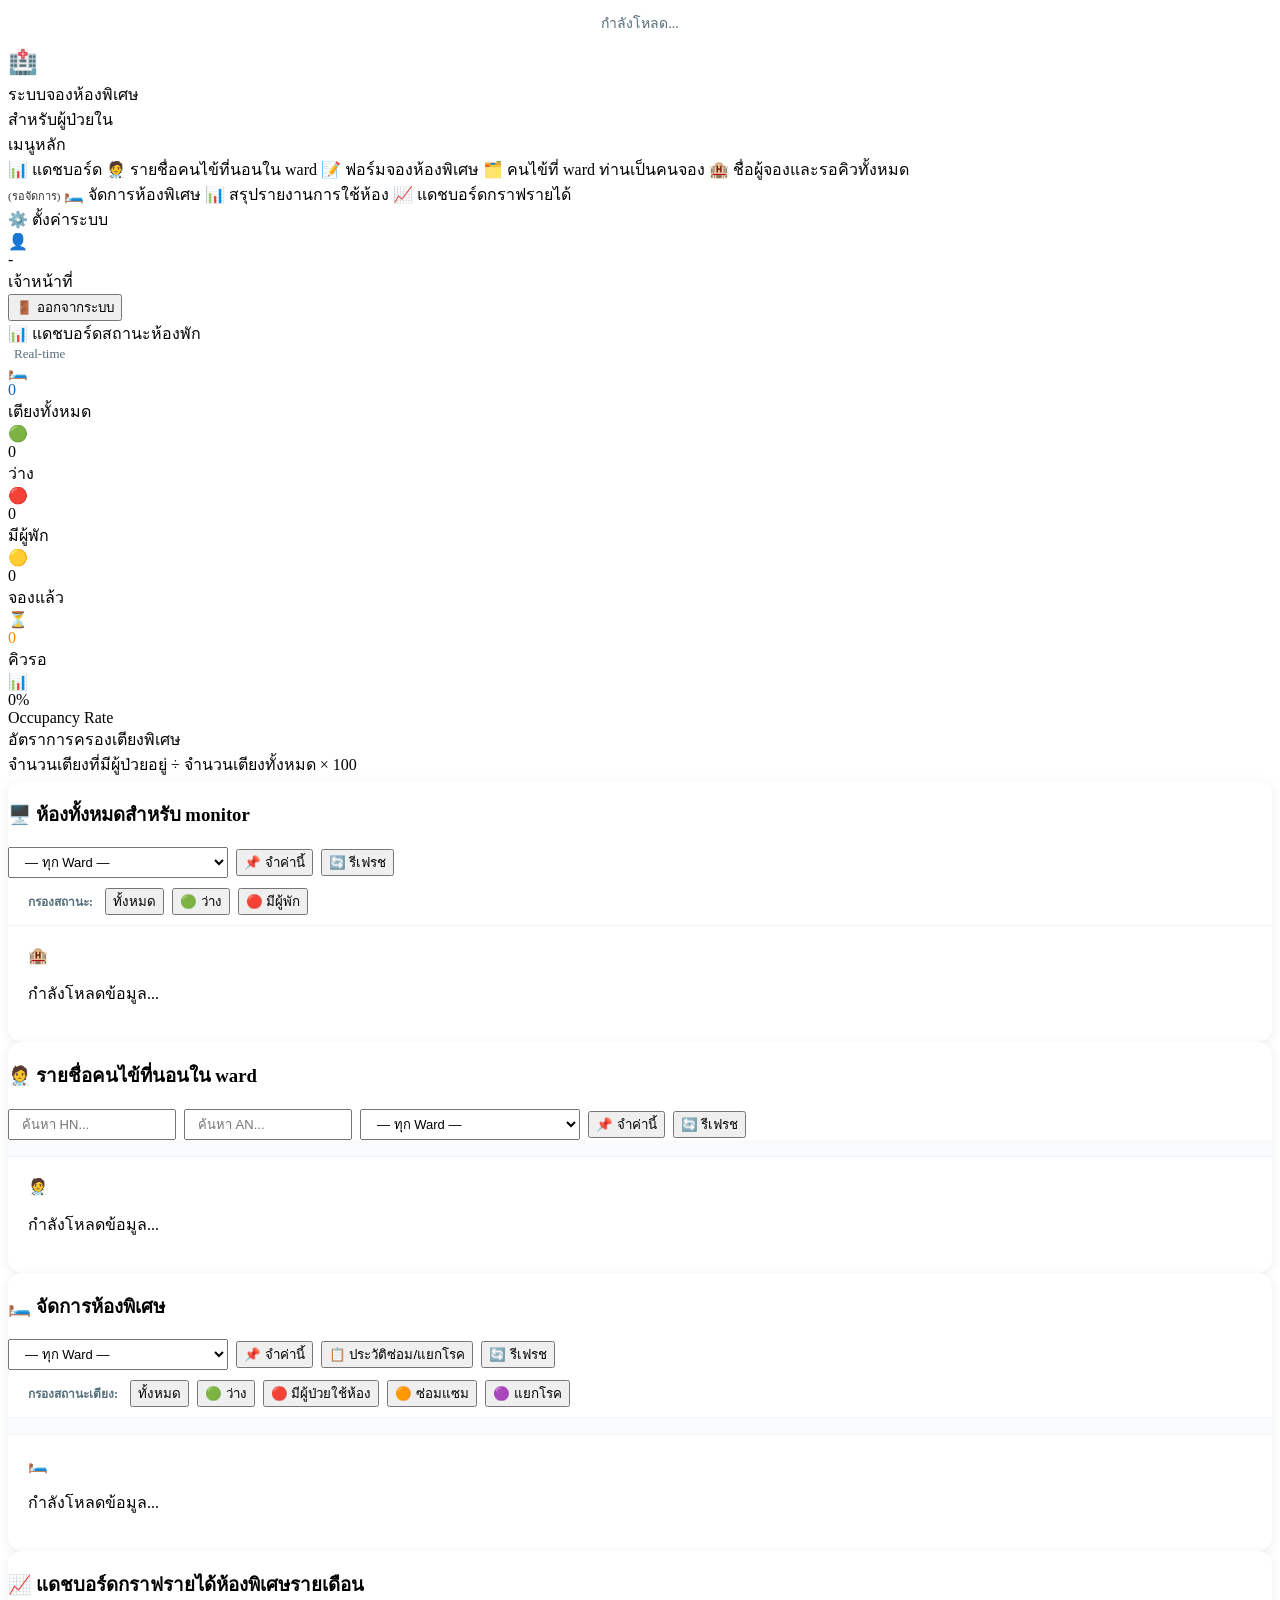
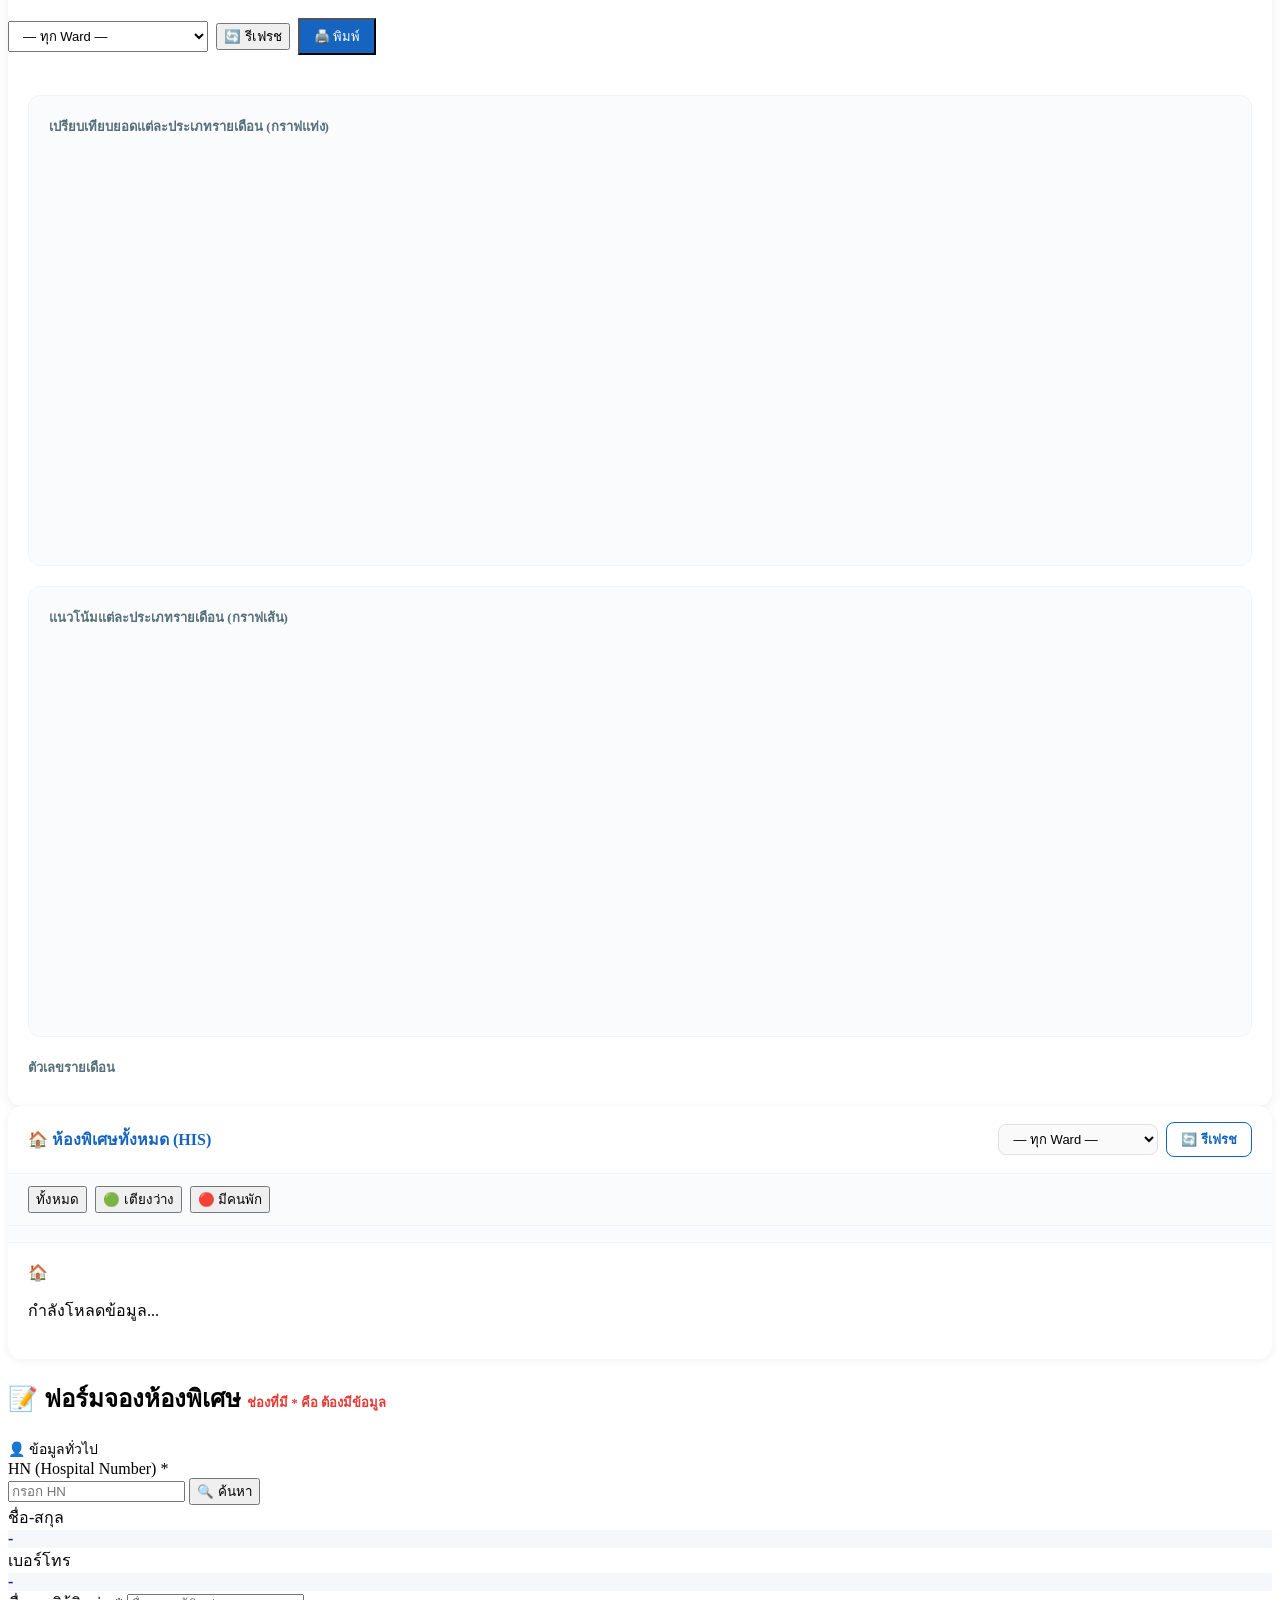
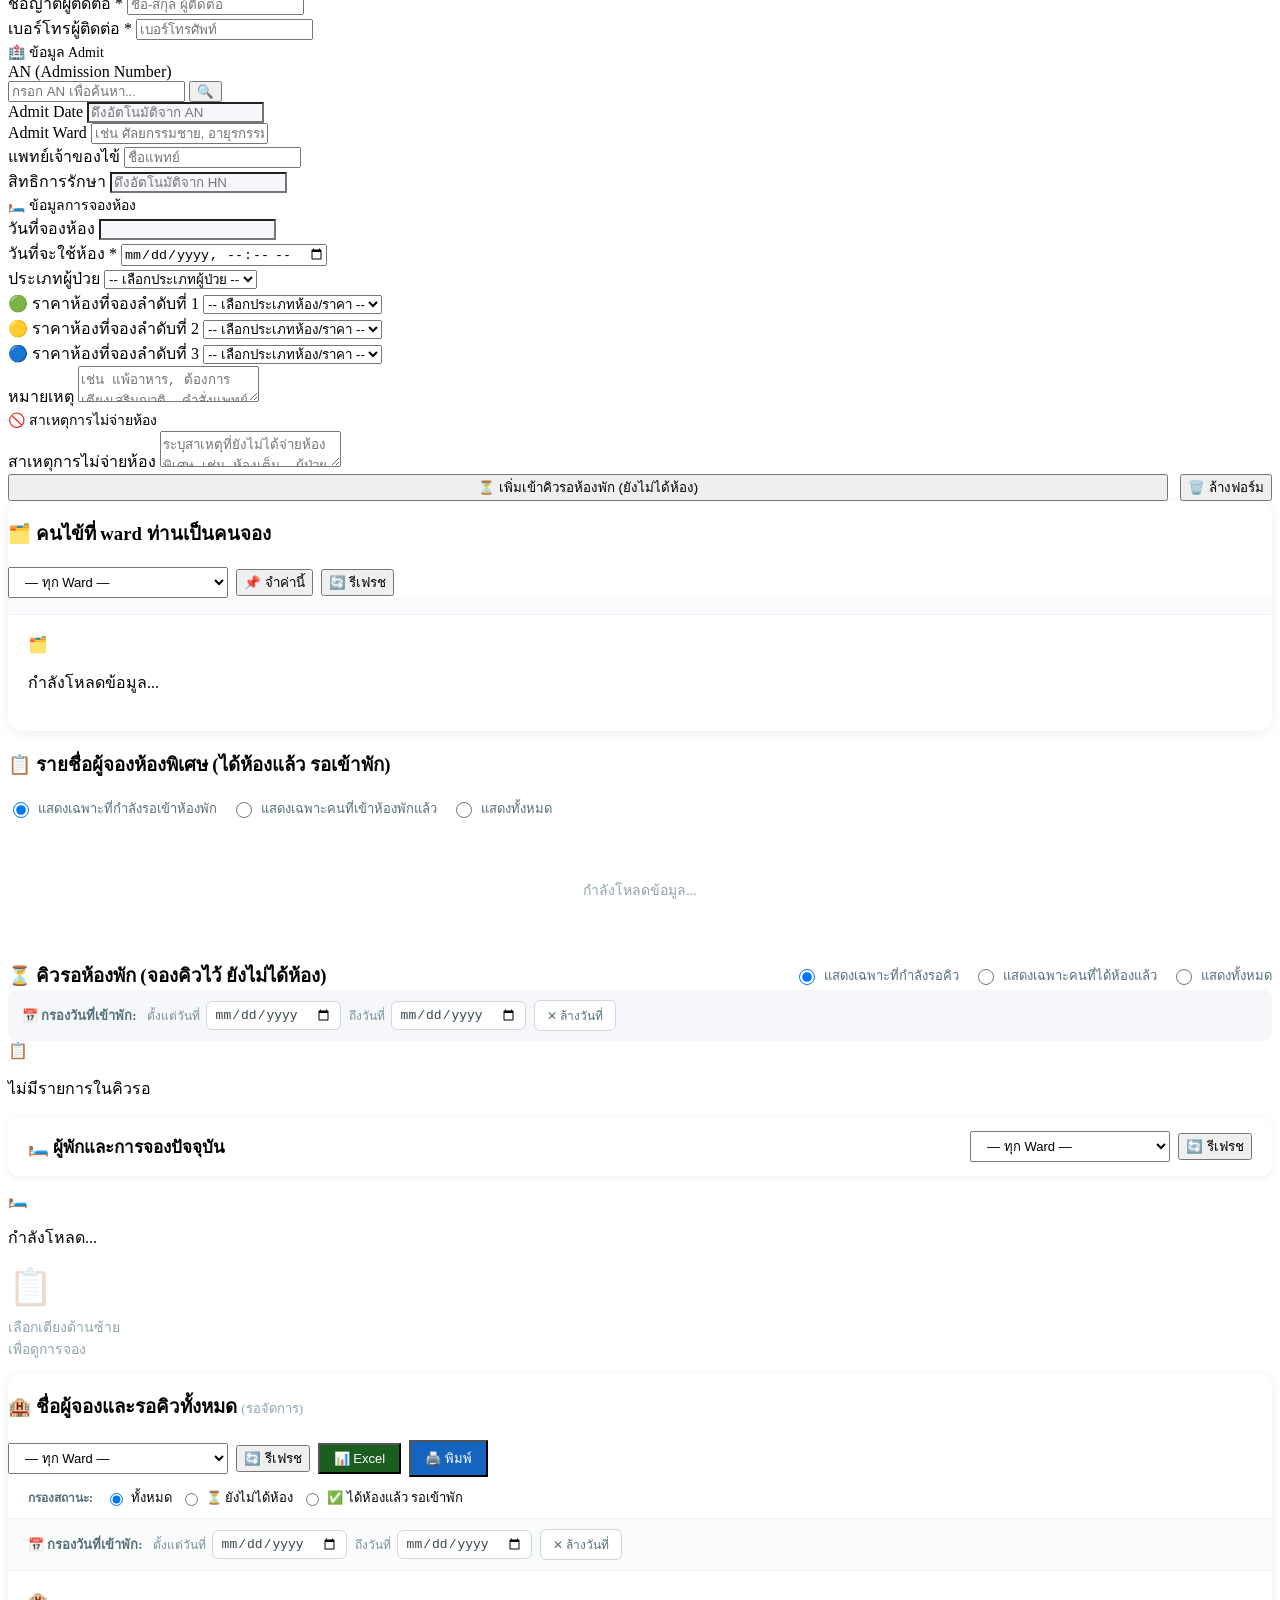
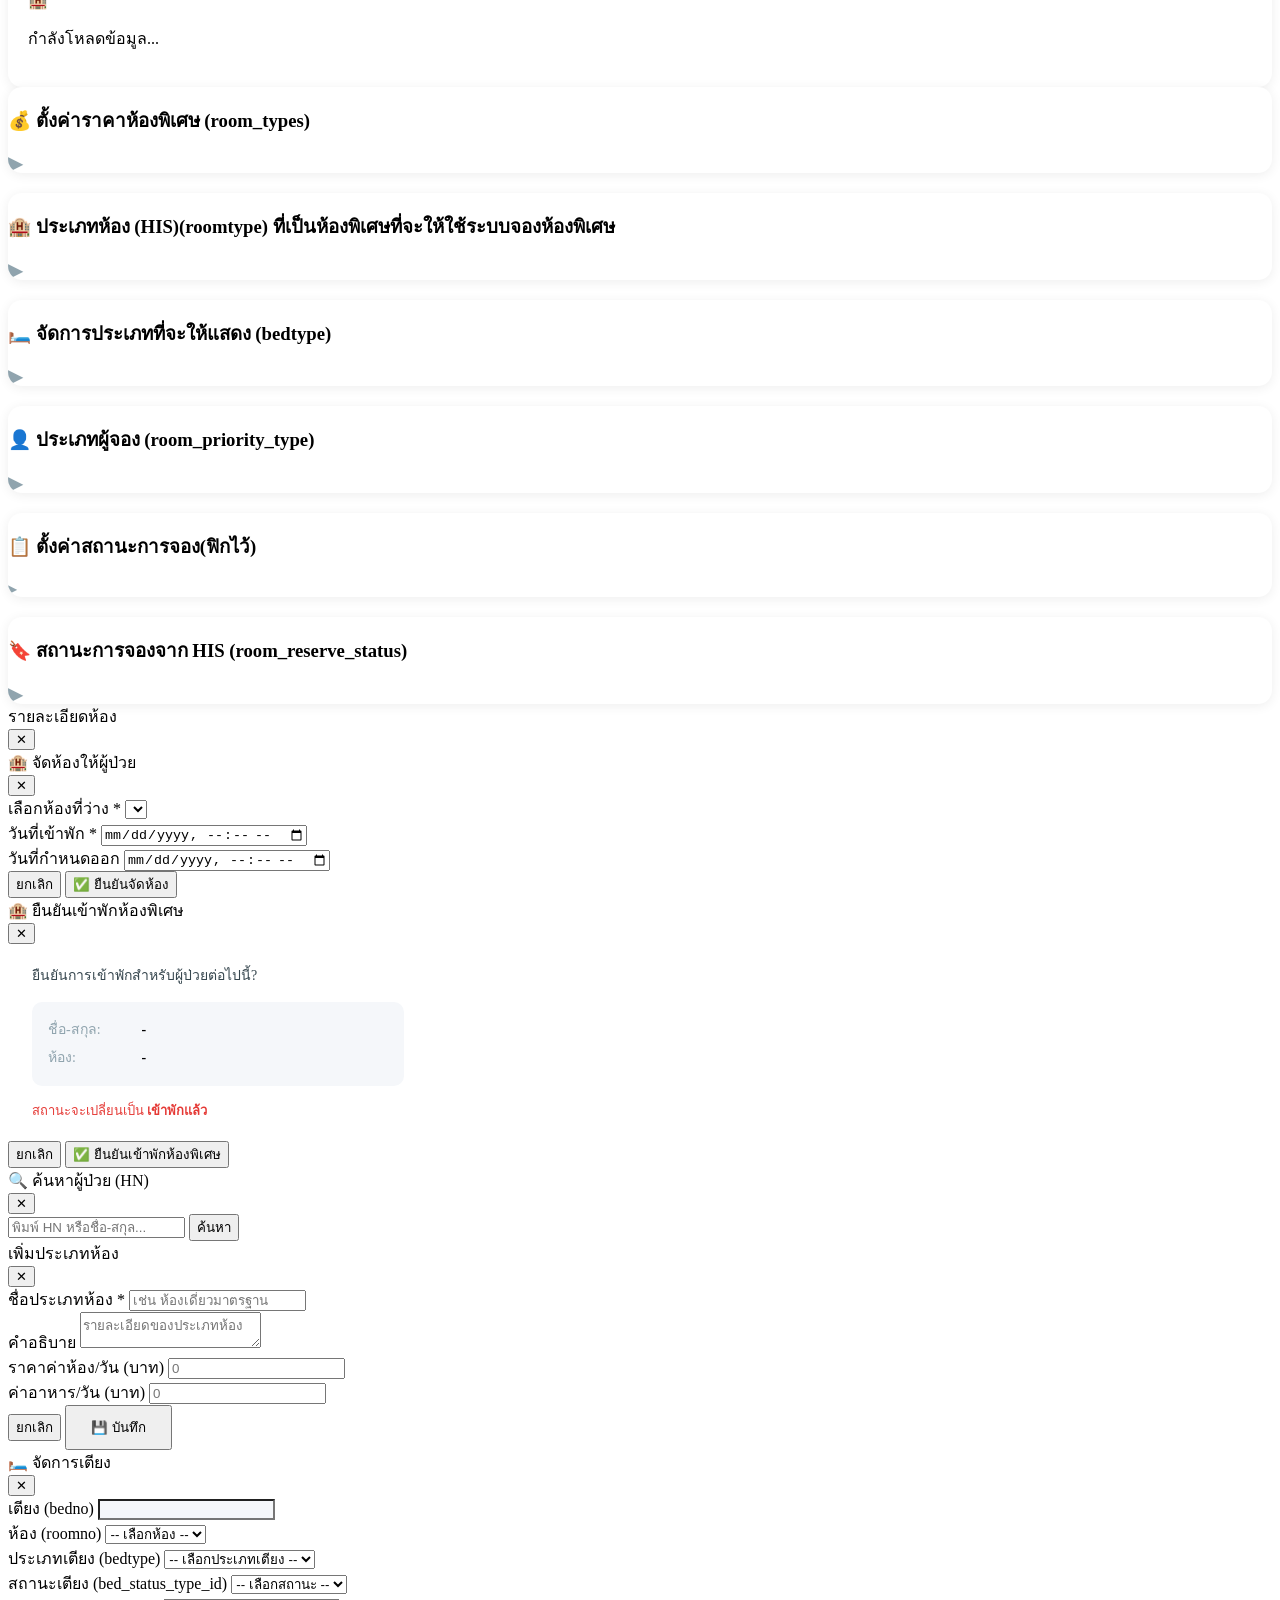
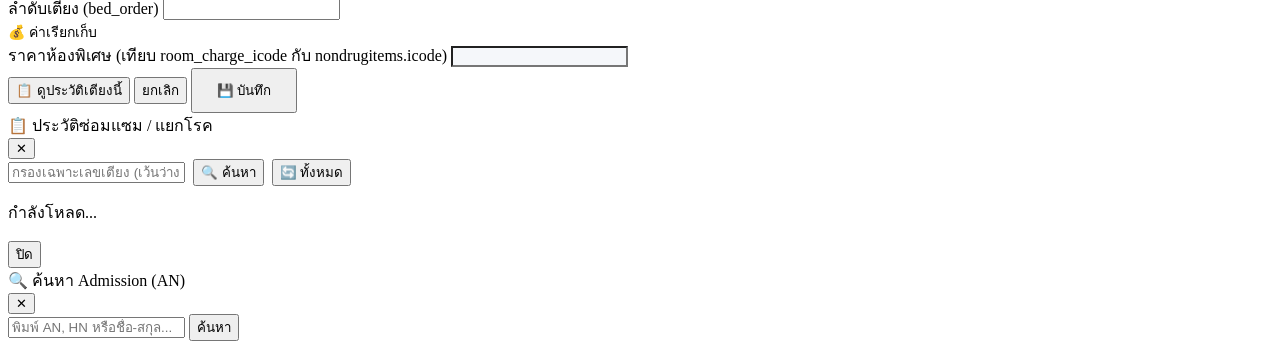
==== commit d418b8f8: "feat: add monthly revenue dashboard with charts, fix discount calc - Bed/revenue discount now nets o" ====
--- a/public/index.html
+++ b/public/index.html
@@ -78,6 +78,10 @@
       <a class="nav-item" id="nav-reports" onclick="switchTab('reports')">
         <span class="nav-icon">📊</span>
         <span>สรุปรายงานการใช้ห้อง</span>
+      </a>
+      <a class="nav-item" id="nav-financedash" onclick="switchTab('financedash')">
+        <span class="nav-icon">📈</span>
+        <span>แดชบอร์ดกราฟรายได้</span>
       </a>
     </div>
 
@@ -281,6 +285,52 @@
             <div id="reportDetailContent" style="padding:20px">
               <div class="empty-state"><div class="spinner" style="margin:0 auto"></div><p style="margin-top:12px">กำลังโหลด...</p></div>
             </div>
+          </div>
+        </div>
+      </div>
+
+      <!-- ===== TAB: FINANCE DASHBOARD (กราฟเปรียบเทียบรายเดือน) ===== -->
+      <div class="tab-panel" id="panel-financedash">
+        <div style="background:#fff;border-radius:14px;box-shadow:0 2px 12px rgba(0,0,0,.07);overflow:hidden">
+          <div class="section-header" style="flex-wrap:wrap;gap:10px">
+            <h3>📈 แดชบอร์ดกราฟรายได้ห้องพิเศษรายเดือน</h3>
+            <div style="display:flex;gap:8px;align-items:center;flex-wrap:wrap">
+              <select id="financeDashWardFilter" class="select-control" style="width:200px;padding:6px 10px;font-size:13px" onchange="loadFinanceDashboard()">
+                <option value="">— ทุก Ward —</option>
+              </select>
+              <button class="btn btn-secondary btn-sm" onclick="loadFinanceDashboard()">🔄 รีเฟรช</button>
+              <button class="btn btn-sm" onclick="printFinanceDashboard()" style="background:#1565C0;color:#fff;padding:6px 14px;font-size:13px">🖨️ พิมพ์</button>
+            </div>
+          </div>
+
+          <!-- การ์ดสรุปยอดรวมทั้งหมด -->
+          <div id="financeDashCards" style="padding:20px 20px 0"></div>
+
+          <!-- กราฟเปรียบเทียบรายเดือน (แท่ง) -->
+          <div style="padding:20px 20px 0">
+            <div style="background:#FAFBFC;border:1px solid #F0F4F8;border-radius:12px;padding:20px">
+              <div style="font-size:13px;font-weight:700;color:#546E7A;margin-bottom:8px">เปรียบเทียบยอดแต่ละประเภทรายเดือน (กราฟแท่ง)</div>
+              <div id="financeDashChartWrap" style="position:relative;height:400px">
+                <canvas id="financeDashChart"></canvas>
+              </div>
+              <div id="financeDashEmpty" class="empty-state" style="display:none"><div class="empty-icon">📈</div><p>ไม่พบข้อมูล</p></div>
+            </div>
+          </div>
+
+          <!-- กราฟแนวโน้มรายเดือน (เส้น) -->
+          <div style="padding:20px">
+            <div style="background:#FAFBFC;border:1px solid #F0F4F8;border-radius:12px;padding:20px">
+              <div style="font-size:13px;font-weight:700;color:#546E7A;margin-bottom:8px">แนวโน้มแต่ละประเภทรายเดือน (กราฟเส้น)</div>
+              <div id="financeDashLineChartWrap" style="position:relative;height:380px">
+                <canvas id="financeDashLineChart"></canvas>
+              </div>
+            </div>
+          </div>
+
+          <!-- ตารางข้อมูลรายเดือน (ตัวเลขละเอียด) -->
+          <div style="padding:0 20px 20px">
+            <div style="font-size:13px;font-weight:700;color:#546E7A;margin-bottom:8px">ตัวเลขรายเดือน</div>
+            <div id="financeDashTableWrap" style="overflow-x:auto"></div>
           </div>
         </div>
       </div>
@@ -1053,6 +1103,7 @@
 </div>
 
 <script src="/socket.io/socket.io.js"></script>
+<script src="/js/vendor/chart.umd.min.js"></script>
 <script src="/js/app.js"></script>
 </body>
 </html>
